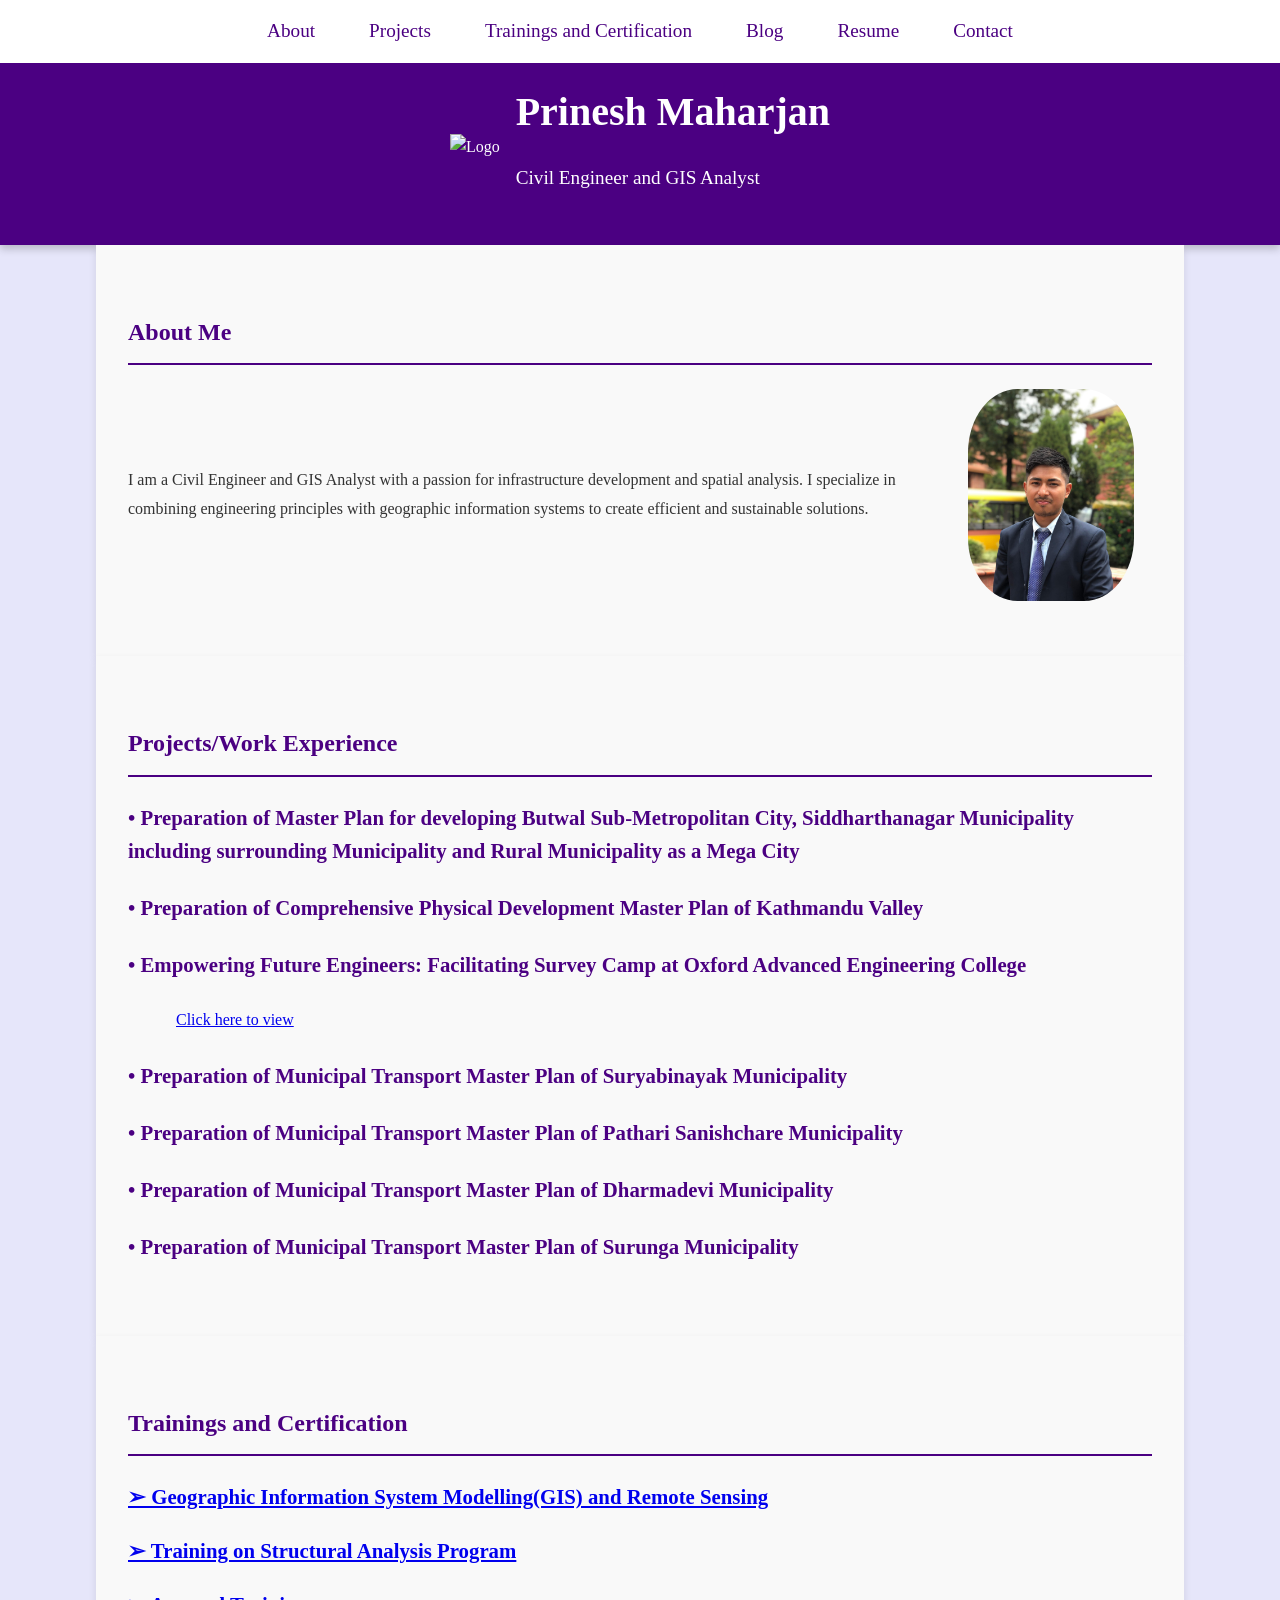
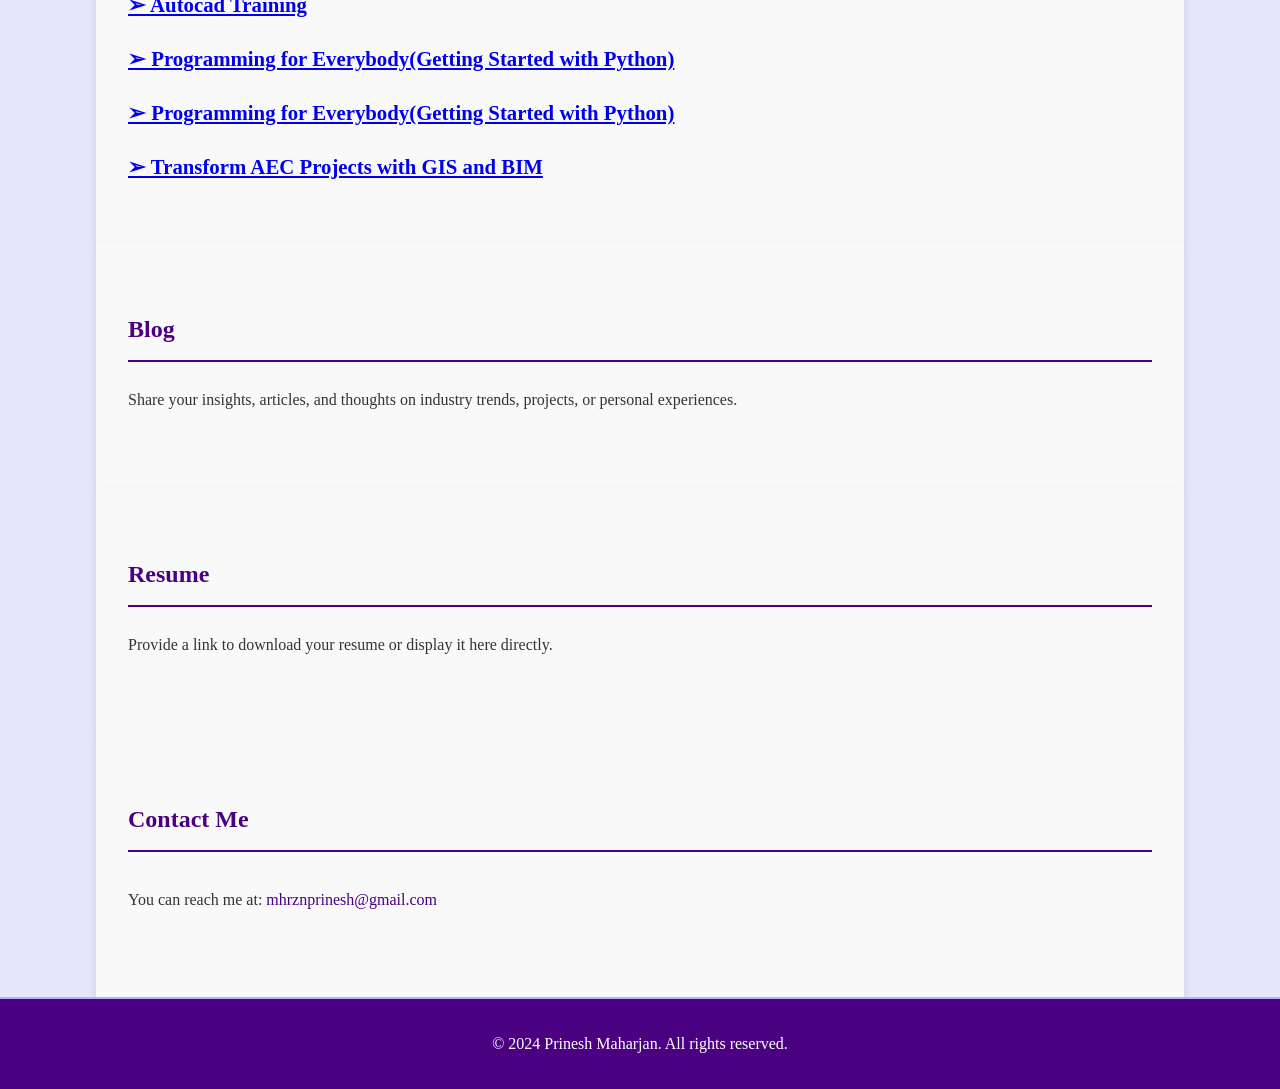
==== index.html @ 26f093e0 "first commit" ====
<!DOCTYPE html>
<html lang="en">
<head>
    <meta charset="UTF-8">
    <meta name="viewport" content="width=device-width, initial-scale=1.0">
    <title>Prinesh Maharjan</title>
    <link rel="stylesheet" href="styles.css">
    <link rel="icon" type="image/PNG" href="img/title.PNG">
</head>
<body>
    <header>
        <div class="header-container">
            <div class="logo">
                <img src="logo.png" alt="Logo">
            </div>
            <div class="title">
                <h1>Prinesh Maharjan</h1>
                <p>Civil Engineer and GIS Analyst</p>
            </div>
        </div>
    </header>
    <nav>
        <a href="#about">About</a>
        <a href="#projects">Projects</a>
        <a href="#trainingandcertification">Trainings and Certification</a>
        <a href="#blog">Blog</a>
        <a href="#resume">Resume</a>
        <a href="#contact">Contact</a>
    </nav>
    <section id="about" class="content">
      <div>
          <h2>About Me</h2>
          <div class="about-me">
              <div class="about-me-text">
                  <p>
                    I am a Civil Engineer and GIS Analyst with a passion for infrastructure development and spatial analysis. I specialize in combining engineering principles with geographic information systems to create efficient and sustainable solutions.
                  </p>
              </div>
              <div class="about-me-photo">
                  <img src="img/my_photo.jpg" alt="Your Photo">
              </div>
          </div>
      </div>
  </section>

    <section id="projects" class="content">
        <h2>Projects/Work Experience</h2>
        <div class="project">
          <h3>• Preparation of Master Plan for developing Butwal Sub-Metropolitan City, Siddharthanagar Municipality including surrounding Municipality and Rural Municipality as a Mega City</h3>
          <p class="project-description">
            <!-- Add description of project -->
          </p>
        </div>
        <div class="project">
          <h3>• Preparation of Comprehensive Physical Development Master Plan of Kathmandu Valley</h3>
          <p class="project-description">
            <!-- Add description of project -->
          </p>
          
          <p class="project-description1">
            <!-- Add clent of project -->
          </p>
        </div>
        <div class="project">
          <h3>• Empowering Future Engineers: Facilitating Survey Camp at Oxford Advanced Engineering College</h3>
          <p class="project-description">
            
          </p>
          <p class="project-description">
            <!-- Add description of project -->
          </p>
          <p class="project-description1">
            <a href="img/surveycampletter.jpg" target="_blank">Click here to view</a>
          </p>
        </div>
        <div class="project">
          <h3>• Preparation of Municipal Transport Master Plan of Suryabinayak Municipality</h3>
          <p class="project-description">
            <!-- Add description of project -->
          </p>
          
          <p class="project-description1">
            <!-- Add clent of project -->
          </p>
        </div>
        <div class="project">
          <h3>• Preparation of Municipal Transport Master Plan of Pathari Sanishchare Municipality</h3>
          <p class="project-description">
            <!-- Add description of project -->
          </p>
          
          <p class="project-description1">
            <!-- Add clent of project -->
          </p>
        </div>
        <div class="project">
          <h3>• Preparation of Municipal Transport Master Plan of Dharmadevi Municipality</h3>
          <p class="project-description">
            <!-- Add description of project -->
          </p>
          
          <p class="project-description1">
            <!-- Add clent of project -->
          </p>
        </div>
        <div class="project">
          <h3>• Preparation of Municipal Transport Master Plan of Surunga Municipality</h3>
          <p class="project-description">
            <!-- Add description of project -->
          </p>
          
          <p class="project-description1">
            <!-- Add clent of project -->
          </p>
        </div>
      <!-- Add more projects as needed -->
  </div>
    </section>




    <section id="trainingandcertification" class="content">
      <h2>Trainings and Certification</h2>
      <div class="project">
        <h3 ><a href="https://drive.google.com/file/d/1xkXOKs-M2ObkUAygDFNJ6Yp83h86XC0r/view" target="_blank">➢ Geographic Information System Modelling(GIS) and Remote Sensing</a></h3>
      </div>
      <div class="project">
        <h3 ><a href="https://drive.google.com/file/d/1AWXhsP3srSuNnswXl-4u-KMXmGTKPdyC/view" target="_blank">➢ Training on Structural Analysis Program</a></h3>
      </div>
      <div class="project">
        <h3 ><a href="https://drive.google.com/file/d/1JRjP288HRYZsNJUZ49BY5DtVw84GyGCf/view" target="_blank">➢ Autocad Training</a></h3>
      </div>
      <div class="project">
        <h3 ><a href="https://drive.google.com/file/d/1nC6KuKKN3s8HMK_GQEErxIp6MYs9k9O5/view" target="_blank">➢ Programming for Everybody(Getting Started with Python)</a></h3>
      </div>
      <div class="project">
        <h3 ><a href="https://drive.google.com/file/d/1nC6KuKKN3s8HMK_GQEErxIp6MYs9k9O5/view" target="_blank">➢ Programming for Everybody(Getting Started with Python)</a></h3>
      </div>
      <div class="project">
        <h3 ><a href="https://drive.google.com/file/d/1UPctaS2NDjixviNZ_Ga3DD-c7Y39-O7s/view" target="_blank">➢ Transform AEC Projects with GIS and BIM</a></h3>
      </div>
    </section>





    <section id="blog" class="content">
        <h2>Blog</h2>
        <p>Share your insights, articles, and thoughts on industry trends, projects, or personal experiences.</p>
    </section>

    <section id="resume" class="content">
        <h2>Resume</h2>
        <p>Provide a link to download your resume or display it here directly.</p>
    </section>
    <section id="contact" class="content">
      <h2>Contact Me</h2>
      
      <p>You can reach me at: <a href="mailto:mhrznprinesh@gmail.com?subject=Contact%20Form%20Submission&body=Hello,%0A%0AI%20am%20interested%20in%20..." class="contact-link">mhrznprinesh@gmail.com</a>
      </p>
  </section>
    <footer>
        <p>&copy; 2024 Prinesh Maharjan. All rights reserved.</p>
    </footer>
    <script src="script.js"></script>
</body>
</html>
---- styles.css ----
body {
  font-family: 'Cambria', serif;
  background-color: #E6E6FA;
  color: #333333;
  margin: 0;
  padding: 0;
  line-height: 1.6;
}

header {
  text-align: center;
  padding: 5em 0 2em; /* Adjusted padding to push header content down */
  background: #4B0082;
  color: #ffffff;
  box-shadow: 0 4px 8px rgba(0, 0, 0, 0.2);
}

.header-container {
  display: flex;
  align-items: center;
  justify-content: center;
}

.logo img {
  width: 80px; /* Adjust size as needed */
  height: auto;
  margin-right: 1em;
}

.title {
  text-align: left;
}

header h1 {
  margin: 0;
  font-size: 2.5em;
}

header p {
  font-size: 1.2em;
}

.profile-img img {
  width: 120px; /* Adjust size as needed */
  height: auto;
  border-radius: 50%;
  margin-top: 1em;
  box-shadow: 0 4px 8px rgba(0, 0, 0, 0.1);
}

nav {
  text-align: center;
  padding: 1em 0;
  background: #ffffff; /* Change background color to white */
  color: #4B0082; /* Change text color to purple */
  width: 100%; /* Ensure nav covers entire screen width */
  position: fixed; /* Fix the nav to the top */
  top: 0;
  left: 0;
  z-index: 1000; /* Ensure nav is above other content */
}

nav a {
  color: #4B0082; /* Change link color to purple */
  text-decoration: none;
  margin: 0 15px;
  font-size: 1.2em;
  padding: 10px;
  transition: background-color 0.3s, color 0.3s;
}

nav a:hover {
  background-color: #4B0082;
  color: #ffffff;
  border-radius: 5px;
}

main {
  padding-top: 100px; /* Adjust padding to push content down below fixed nav */
}

section {
  padding: 3em 2em;
  background: #f9f9f9;
  margin: 2em 0;
  box-shadow: 0 4px 8px rgba(0, 0, 0, 0.1);
}

.content {
  width: 80%;
  max-width: 1200px;
  margin: 0 auto;
}

section h2 {
  border-bottom: 2px solid #4B0082;
  padding-bottom: 0.5em;
  margin-bottom: 1em;
  color: #4B0082;
}

.content p {
  line-height: 1.8;
  margin-bottom: 1.5em;
}

footer {
  text-align: center;
  padding: 1em;
  background: #4B0082;
  color: #ffffff;
  border-top: 2px solid #B2B2FF;
}

@media (max-width: 768px) {
  nav {
      display: flex;
      flex-direction: column;
  }
  nav a {
      margin: 10px 0;
  }
  .content {
      width: 90%;
  }
}

@media (max-width: 480px) {
  header h1 {
      font-size: 2em;
  }
  nav a {
      font-size: 1em;
  }
  section {
      padding: 1em;
  }
  .content {
      width: 95%;
  }
  .profile-img img {
      width: 100px;
  }
}
.project h3 {
  font-size: 1.3em; /* Adjust font size as needed */
  color: #4B0082; /* Adjust color as desired */
  margin-bottom: 0.5em; /* Adjust spacing */
}

.project-description {
  text-indent: 2em; /* Adjust the indentation as needed */
  margin-bottom: 0em; /* Adjust margin bottom to create spacing between paragraphs */
}

.project-description br {
  display: block; /* Ensure line breaks are treated as block elements */
  margin-top: 0.5em; /* Adjust top margin of line breaks */
}

.project-description1 {
  text-indent: 3em; /* Adjust the indentation as needed */
  margin-bottom: 0.5em; /* Adjust margin bottom to create spacing between paragraphs */
}

.project-description1 br {
  display: block; /* Ensure line breaks are treated as block elements */
  margin-top: 0.5em; /* Adjust top margin of line breaks */
}


.about-me {
  display: flex;
  flex-wrap: wrap; /* Allow flex items to wrap */
  justify-content: space-between; /* Align items to opposite ends */
  align-items: center; /* Center items vertically */
}

.about-me-text {
  flex: 1; /* Allow text to take remaining space */
}

.about-me-photo {
  flex: 0 0 18%; /* Fixed width for the photo */
  
}

.about-me-photo img {
  max-width: 90%; /* Ensure photo doesn't exceed container width */
  height: auto; /* Maintain aspect ratio */
  border-radius: 30%; /* Optional: Round the corners if it's a circular photo */

}

.contact-link {
  display: inline-block;
  padding: 10px 0; /* Adjust padding as needed */
  color: #4B0082; /* Original text color */
  text-decoration: none;
  position: relative; /* Required for absolute positioning of pseudo-element */
}

.contact-link::after {
  content: '\00bb'; /* Unicode for right-pointing arrow */
  display: inline-block;
  margin-left: 5px; /* Space between text and arrow */
  opacity: 0; /* Initially invisible */
  position: absolute;
  left: 100%; /* Position relative to parent */
  transition: opacity 0.3s ease, transform 0.3s ease; /* Smooth transitions */
}

.contact-link:hover::after {
  opacity: 1; /* Make arrow visible on hover */
  transform: translateX(5px); /* Slide arrow in from left */
  color: #4B0082; /* Text color on hover */
}

@keyframes slideIn {
  0% {
      transform: translateX(0);
  }
  100% {
      transform: translateX(5px);
  }
}
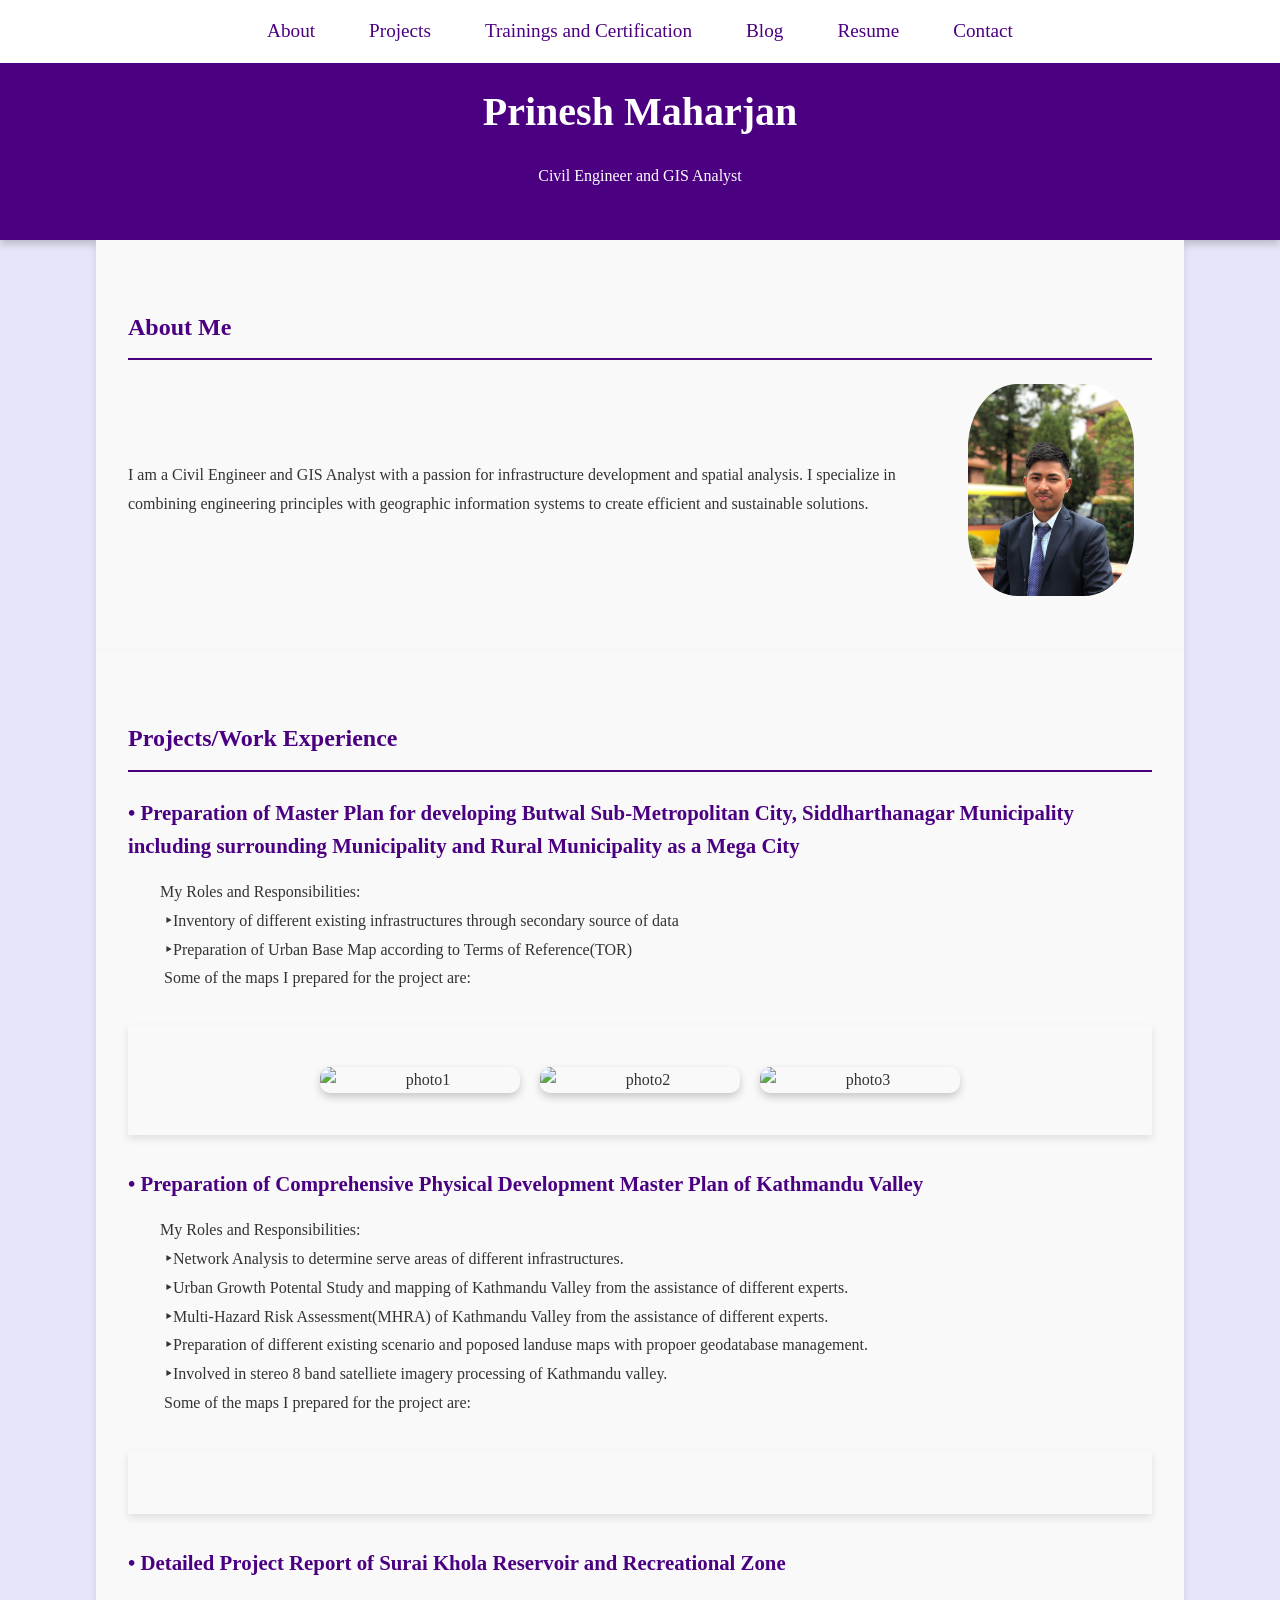
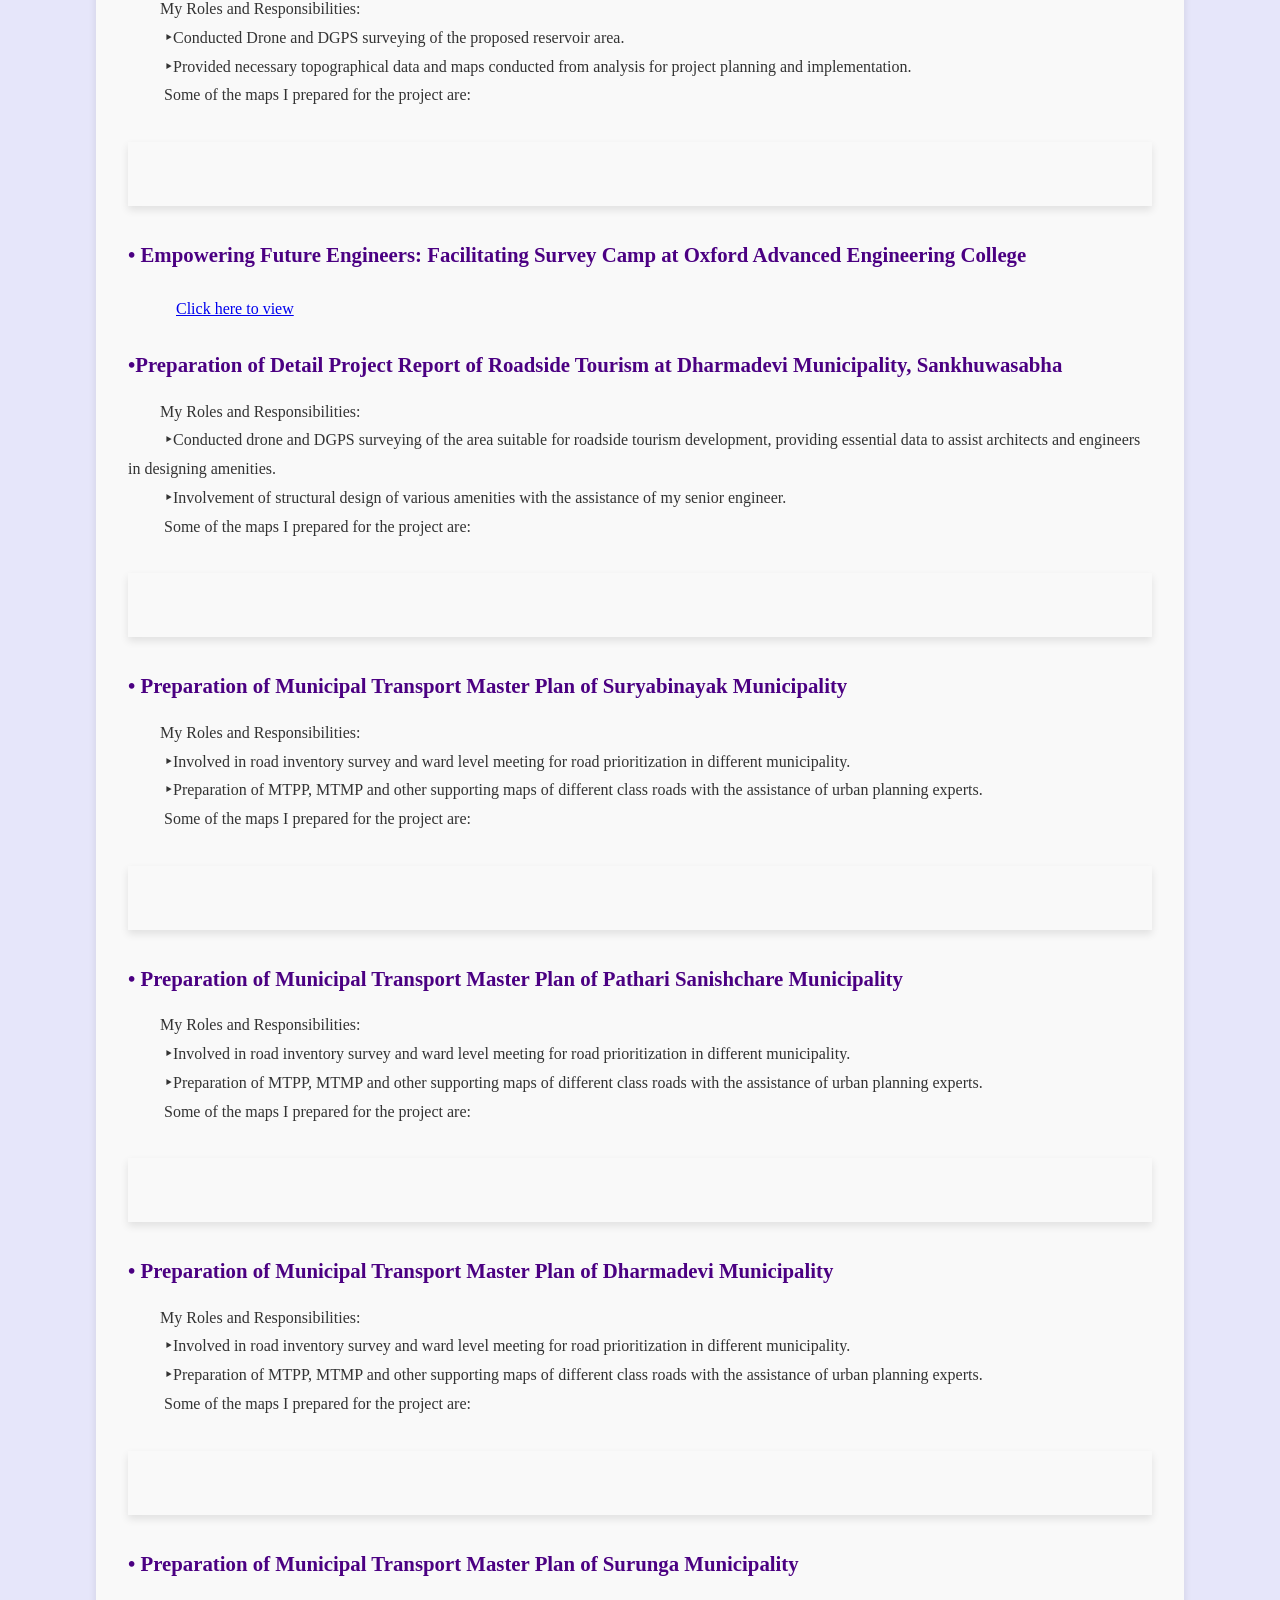
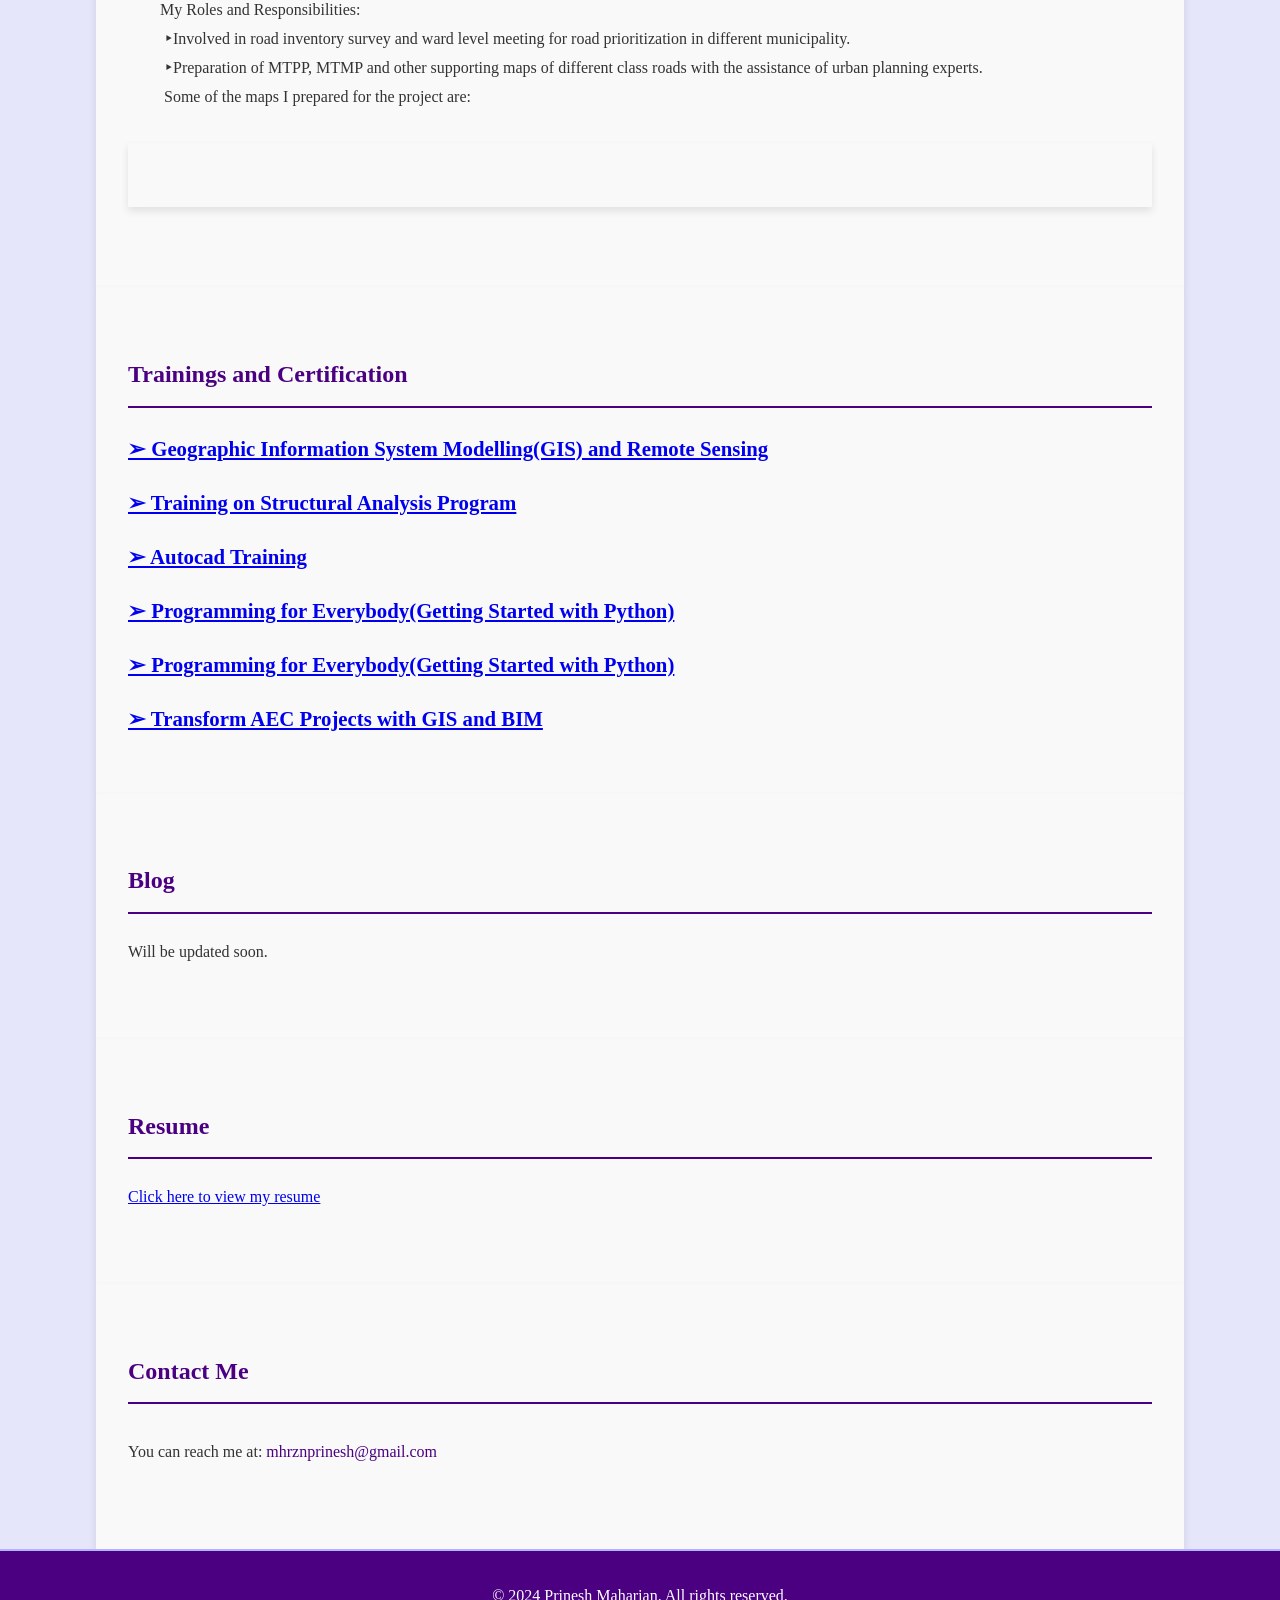
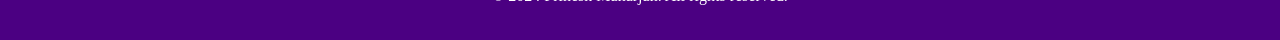
==== commit 05e7f755: "modifiedv2" ====
--- a/index.html
+++ b/index.html
@@ -10,12 +10,10 @@
 <body>
     <header>
         <div class="header-container">
-            <div class="logo">
-                <img src="logo.png" alt="Logo">
-            </div>
+            
             <div class="title">
-                <h1>Prinesh Maharjan</h1>
-                <p>Civil Engineer and GIS Analyst</p>
+                <h1><center>Prinesh Maharjan</center></h1>
+                <p><center>Civil Engineer and GIS Analyst</center></p>
             </div>
         </div>
     </header>
@@ -35,6 +33,7 @@
                   <p>
                     I am a Civil Engineer and GIS Analyst with a passion for infrastructure development and spatial analysis. I specialize in combining engineering principles with geographic information systems to create efficient and sustainable solutions.
                   </p>
+                  
               </div>
               <div class="about-me-photo">
                   <img src="img/my_photo.jpg" alt="Your Photo">
@@ -47,19 +46,56 @@
         <h2>Projects/Work Experience</h2>
         <div class="project">
           <h3>• Preparation of Master Plan for developing Butwal Sub-Metropolitan City, Siddharthanagar Municipality including surrounding Municipality and Rural Municipality as a Mega City</h3>
-          <p class="project-description">
-            <!-- Add description of project -->
-          </p>
+          <div>
+            <p class="project-description">
+              My Roles and Responsibilities:<br>
+              &nbsp;&nbsp;&nbsp;&nbsp;&nbsp;&nbsp;&nbsp;&nbsp;&nbsp;‣Inventory of different existing infrastructures through secondary source of data<br>
+              &nbsp;&nbsp;&nbsp;&nbsp;&nbsp;&nbsp;&nbsp;&nbsp;&nbsp;‣Preparation of Urban Base Map according to Terms of Reference(TOR)<br>
+              &nbsp;&nbsp;&nbsp;&nbsp;&nbsp;&nbsp;&nbsp;&nbsp;&nbsp;Some of the maps I prepared for the project are:
+                 <!-- Add description of project -->
+            </p>
+          </div>
+          
+          <section id="photo-gallery">
+            <div class="gallery-container">
+                <!-- Images will be dynamically loaded here -->
+            </div>
+        </section>
         </div>
         <div class="project">
           <h3>• Preparation of Comprehensive Physical Development Master Plan of Kathmandu Valley</h3>
-          <p class="project-description">
-            <!-- Add description of project -->
-          </p>
-          
-          <p class="project-description1">
-            <!-- Add clent of project -->
-          </p>
+          <div>
+          <p class="project-description">
+            My Roles and Responsibilities:<br>
+            &nbsp;&nbsp;&nbsp;&nbsp;&nbsp;&nbsp;&nbsp;&nbsp;&nbsp;‣Network Analysis to determine serve areas of different infrastructures.<br>
+            &nbsp;&nbsp;&nbsp;&nbsp;&nbsp;&nbsp;&nbsp;&nbsp;&nbsp;‣Urban Growth Potental Study and mapping of Kathmandu Valley from the assistance of different experts.<br>
+            &nbsp;&nbsp;&nbsp;&nbsp;&nbsp;&nbsp;&nbsp;&nbsp;&nbsp;‣Multi-Hazard Risk Assessment(MHRA) of Kathmandu Valley from the assistance of different experts.<br>
+            &nbsp;&nbsp;&nbsp;&nbsp;&nbsp;&nbsp;&nbsp;&nbsp;&nbsp;‣Preparation of different existing scenario and poposed landuse maps with propoer geodatabase management.<br>
+            &nbsp;&nbsp;&nbsp;&nbsp;&nbsp;&nbsp;&nbsp;&nbsp;&nbsp;‣Involved in stereo 8 band satelliete imagery processing of Kathmandu valley.<br>
+            &nbsp;&nbsp;&nbsp;&nbsp;&nbsp;&nbsp;&nbsp;&nbsp;&nbsp;Some of the maps I prepared for the project are:
+               <!-- Add description of project -->
+          </p>
+          </div>
+          <section id="photo-gallery">
+            <div class="gallery-container">
+                <!-- Images will be dynamically loaded here -->
+            </div>
+        </section>
+        </div>
+        <div class="project">
+          <h3>•	Detailed Project Report of Surai Khola Reservoir and Recreational Zone</h3>
+          <p class="project-description">
+            My Roles and Responsibilities:<br>
+            &nbsp;&nbsp;&nbsp;&nbsp;&nbsp;&nbsp;&nbsp;&nbsp;&nbsp;‣Conducted Drone and DGPS surveying of the proposed reservoir area.<br>
+            &nbsp;&nbsp;&nbsp;&nbsp;&nbsp;&nbsp;&nbsp;&nbsp;&nbsp;‣Provided necessary topographical data and maps conducted from analysis for project planning and implementation.<br>
+            &nbsp;&nbsp;&nbsp;&nbsp;&nbsp;&nbsp;&nbsp;&nbsp;&nbsp;Some of the maps I prepared for the project are:
+               <!-- Add description of project -->
+          </p>
+          <section id="photo-gallery">
+            <div class="gallery-container">
+                <!-- Images will be dynamically loaded here -->
+            </div>
+        </section>
         </div>
         <div class="project">
           <h3>• Empowering Future Engineers: Facilitating Survey Camp at Oxford Advanced Engineering College</h3>
@@ -74,44 +110,79 @@
           </p>
         </div>
         <div class="project">
+          <h3>•Preparation of Detail Project Report of Roadside Tourism at Dharmadevi Municipality, Sankhuwasabha</h3>
+          <p class="project-description">
+            My Roles and Responsibilities:<br>
+            &nbsp;&nbsp;&nbsp;&nbsp;&nbsp;&nbsp;&nbsp;&nbsp;&nbsp;‣Conducted drone and DGPS surveying of the area suitable for roadside tourism development, providing essential data to assist architects and engineers in designing amenities.<br>
+            &nbsp;&nbsp;&nbsp;&nbsp;&nbsp;&nbsp;&nbsp;&nbsp;&nbsp;‣Involvement of structural design of various amenities with the assistance of my senior engineer.<br>
+            &nbsp;&nbsp;&nbsp;&nbsp;&nbsp;&nbsp;&nbsp;&nbsp;&nbsp;Some of the maps I prepared for the project are:
+               <!-- Add description of project -->
+          </p>
+          <section id="photo-gallery">
+            <div class="gallery-container">
+                <!-- Images will be dynamically loaded here -->
+            </div>
+        </section>
+        </div>
+        <div class="project">
           <h3>• Preparation of Municipal Transport Master Plan of Suryabinayak Municipality</h3>
           <p class="project-description">
-            <!-- Add description of project -->
-          </p>
-          
-          <p class="project-description1">
-            <!-- Add clent of project -->
-          </p>
+            My Roles and Responsibilities:<br>
+            &nbsp;&nbsp;&nbsp;&nbsp;&nbsp;&nbsp;&nbsp;&nbsp;&nbsp;‣Involved in road inventory survey and ward level meeting for road prioritization in different municipality.<br>
+            &nbsp;&nbsp;&nbsp;&nbsp;&nbsp;&nbsp;&nbsp;&nbsp;&nbsp;‣Preparation of MTPP, MTMP and other supporting maps of different class roads with the assistance of urban planning experts.<br>
+            &nbsp;&nbsp;&nbsp;&nbsp;&nbsp;&nbsp;&nbsp;&nbsp;&nbsp;Some of the maps I prepared for the project are:
+               <!-- Add description of project -->
+          </p>
+          <section id="photo-gallery">
+            <div class="gallery-container">
+                <!-- Images will be dynamically loaded here -->
+            </div>
+        </section>
         </div>
         <div class="project">
           <h3>• Preparation of Municipal Transport Master Plan of Pathari Sanishchare Municipality</h3>
           <p class="project-description">
-            <!-- Add description of project -->
-          </p>
-          
-          <p class="project-description1">
-            <!-- Add clent of project -->
-          </p>
+            My Roles and Responsibilities:<br>
+            &nbsp;&nbsp;&nbsp;&nbsp;&nbsp;&nbsp;&nbsp;&nbsp;&nbsp;‣Involved in road inventory survey and ward level meeting for road prioritization in different municipality.<br>
+            &nbsp;&nbsp;&nbsp;&nbsp;&nbsp;&nbsp;&nbsp;&nbsp;&nbsp;‣Preparation of MTPP, MTMP and other supporting maps of different class roads with the assistance of urban planning experts.<br>
+            &nbsp;&nbsp;&nbsp;&nbsp;&nbsp;&nbsp;&nbsp;&nbsp;&nbsp;Some of the maps I prepared for the project are:
+               <!-- Add description of project -->
+          </p>
+          <section id="photo-gallery">
+            <div class="gallery-container">
+                <!-- Images will be dynamically loaded here -->
+            </div>
+        </section>
         </div>
         <div class="project">
           <h3>• Preparation of Municipal Transport Master Plan of Dharmadevi Municipality</h3>
           <p class="project-description">
-            <!-- Add description of project -->
-          </p>
-          
-          <p class="project-description1">
-            <!-- Add clent of project -->
-          </p>
+            My Roles and Responsibilities:<br>
+            &nbsp;&nbsp;&nbsp;&nbsp;&nbsp;&nbsp;&nbsp;&nbsp;&nbsp;‣Involved in road inventory survey and ward level meeting for road prioritization in different municipality.<br>
+            &nbsp;&nbsp;&nbsp;&nbsp;&nbsp;&nbsp;&nbsp;&nbsp;&nbsp;‣Preparation of MTPP, MTMP and other supporting maps of different class roads with the assistance of urban planning experts.<br>
+            &nbsp;&nbsp;&nbsp;&nbsp;&nbsp;&nbsp;&nbsp;&nbsp;&nbsp;Some of the maps I prepared for the project are:
+               <!-- Add description of project -->
+          </p>
+          <section id="photo-gallery">
+            <div class="gallery-container">
+                <!-- Images will be dynamically loaded here -->
+            </div>
+        </section>
         </div>
         <div class="project">
           <h3>• Preparation of Municipal Transport Master Plan of Surunga Municipality</h3>
           <p class="project-description">
-            <!-- Add description of project -->
-          </p>
-          
-          <p class="project-description1">
-            <!-- Add clent of project -->
-          </p>
+            My Roles and Responsibilities:<br>
+            &nbsp;&nbsp;&nbsp;&nbsp;&nbsp;&nbsp;&nbsp;&nbsp;&nbsp;‣Involved in road inventory survey and ward level meeting for road prioritization in different municipality.<br>
+            &nbsp;&nbsp;&nbsp;&nbsp;&nbsp;&nbsp;&nbsp;&nbsp;&nbsp;‣Preparation of MTPP, MTMP and other supporting maps of different class roads with the assistance of urban planning experts.<br>
+            &nbsp;&nbsp;&nbsp;&nbsp;&nbsp;&nbsp;&nbsp;&nbsp;&nbsp;Some of the maps I prepared for the project are:
+               <!-- Add description of project -->
+          </p>
+          <section id="photo-gallery">
+            <div class="gallery-container">
+                <!-- Images will be dynamically loaded here -->
+            </div>
+        </section>
         </div>
       <!-- Add more projects as needed -->
   </div>
@@ -148,12 +219,12 @@
 
     <section id="blog" class="content">
         <h2>Blog</h2>
-        <p>Share your insights, articles, and thoughts on industry trends, projects, or personal experiences.</p>
+        <p>Will be updated soon.</p>
     </section>
 
     <section id="resume" class="content">
         <h2>Resume</h2>
-        <p>Provide a link to download your resume or display it here directly.</p>
+        <p><a href="https://drive.google.com/file/d/12P4r9d3jO0VjFWgnSzFPbS8oG4q8Nt4V/view?usp=sharing" target="_blank">Click here to view my resume</a></p>
     </section>
     <section id="contact" class="content">
       <h2>Contact Me</h2>
--- a/styles.css
+++ b/styles.css
@@ -227,3 +227,28 @@
 
 
 
+/*for photo/gallery dynamic*/
+#photo-gallery {
+  padding: 2em 0;
+  background-color: #f9f9f9;
+  text-align: center;
+}
+
+.gallery-container {
+  display: flex;
+  flex-wrap: wrap;
+  justify-content: center;
+}
+
+.gallery-container img {
+  width: 200px; /* Adjust size as needed */
+  height: auto;
+  margin: 10px;
+  border-radius: 10px;
+  box-shadow: 0 4px 8px rgba(0, 0, 0, 0.2);
+  transition: transform 0.3s ease;
+}
+
+.gallery-container img:hover {
+  transform: scale(1.1); /* Slight zoom effect on hover */
+}
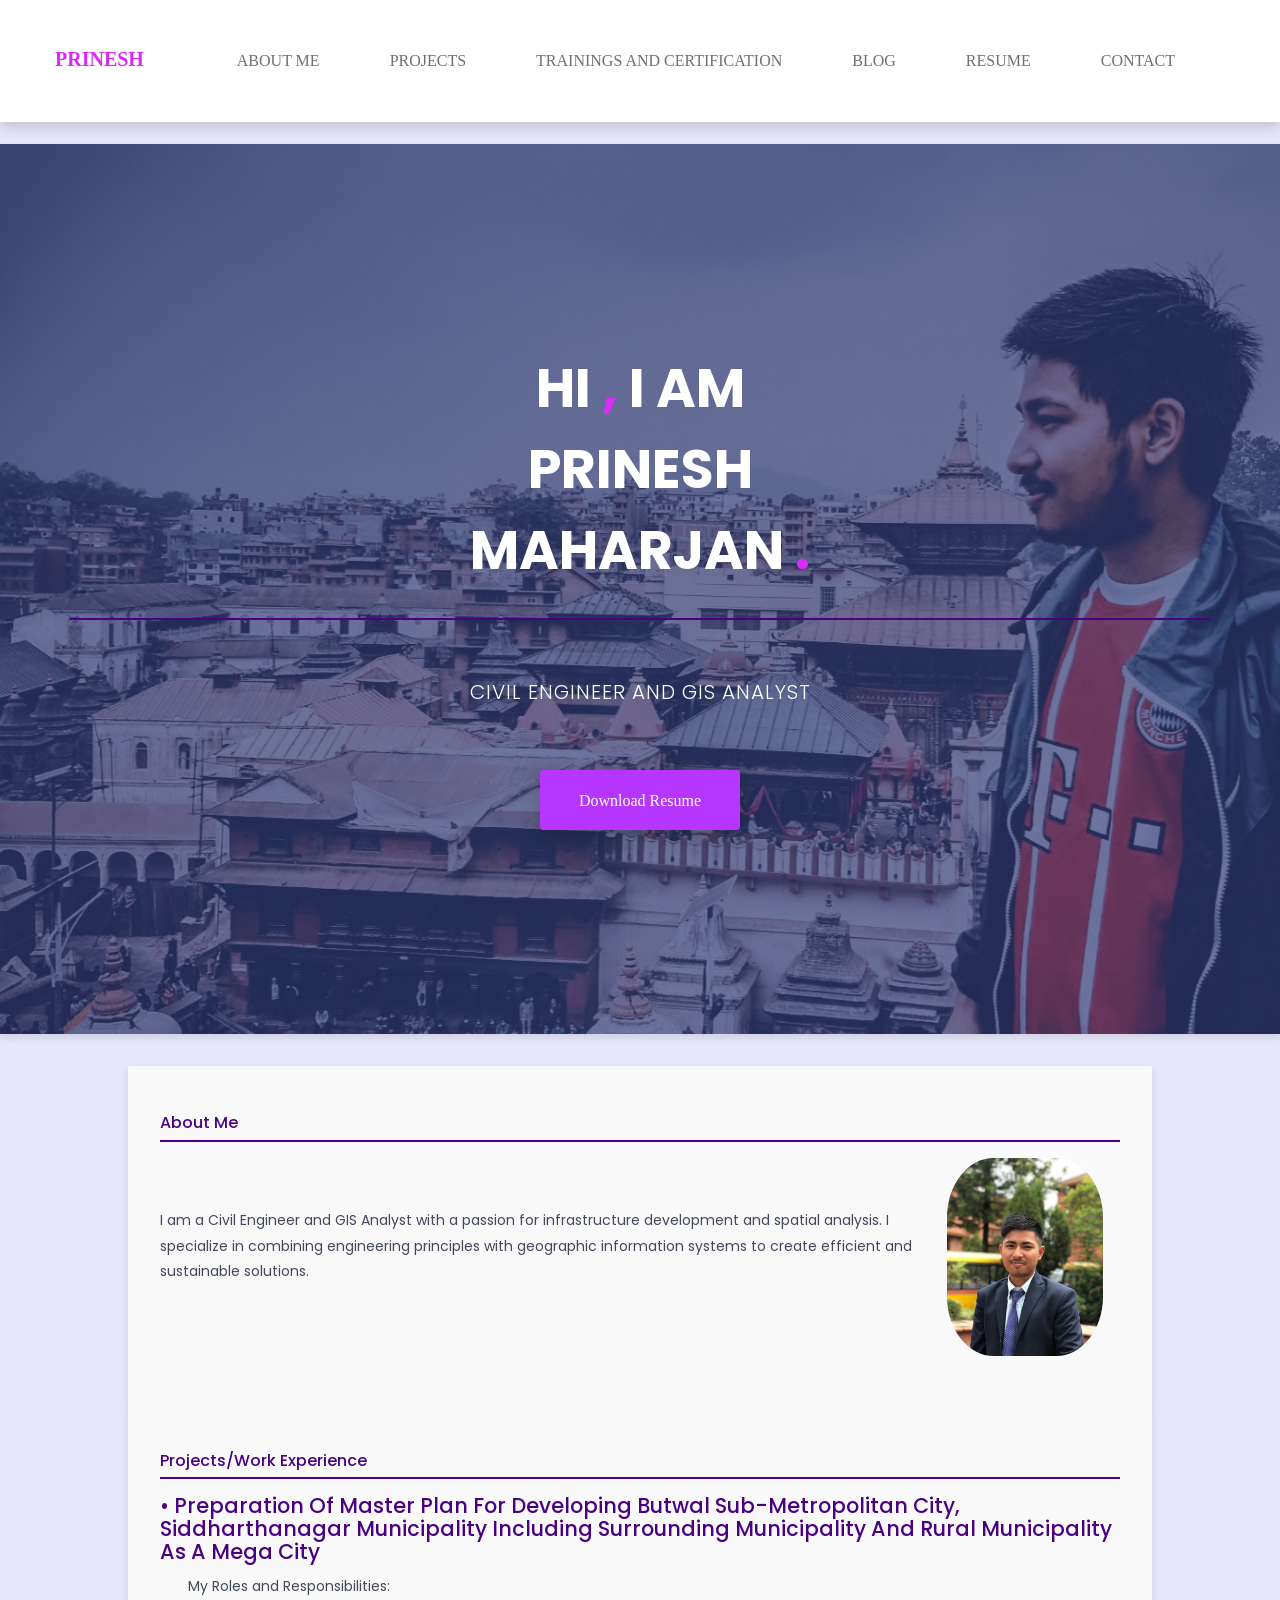
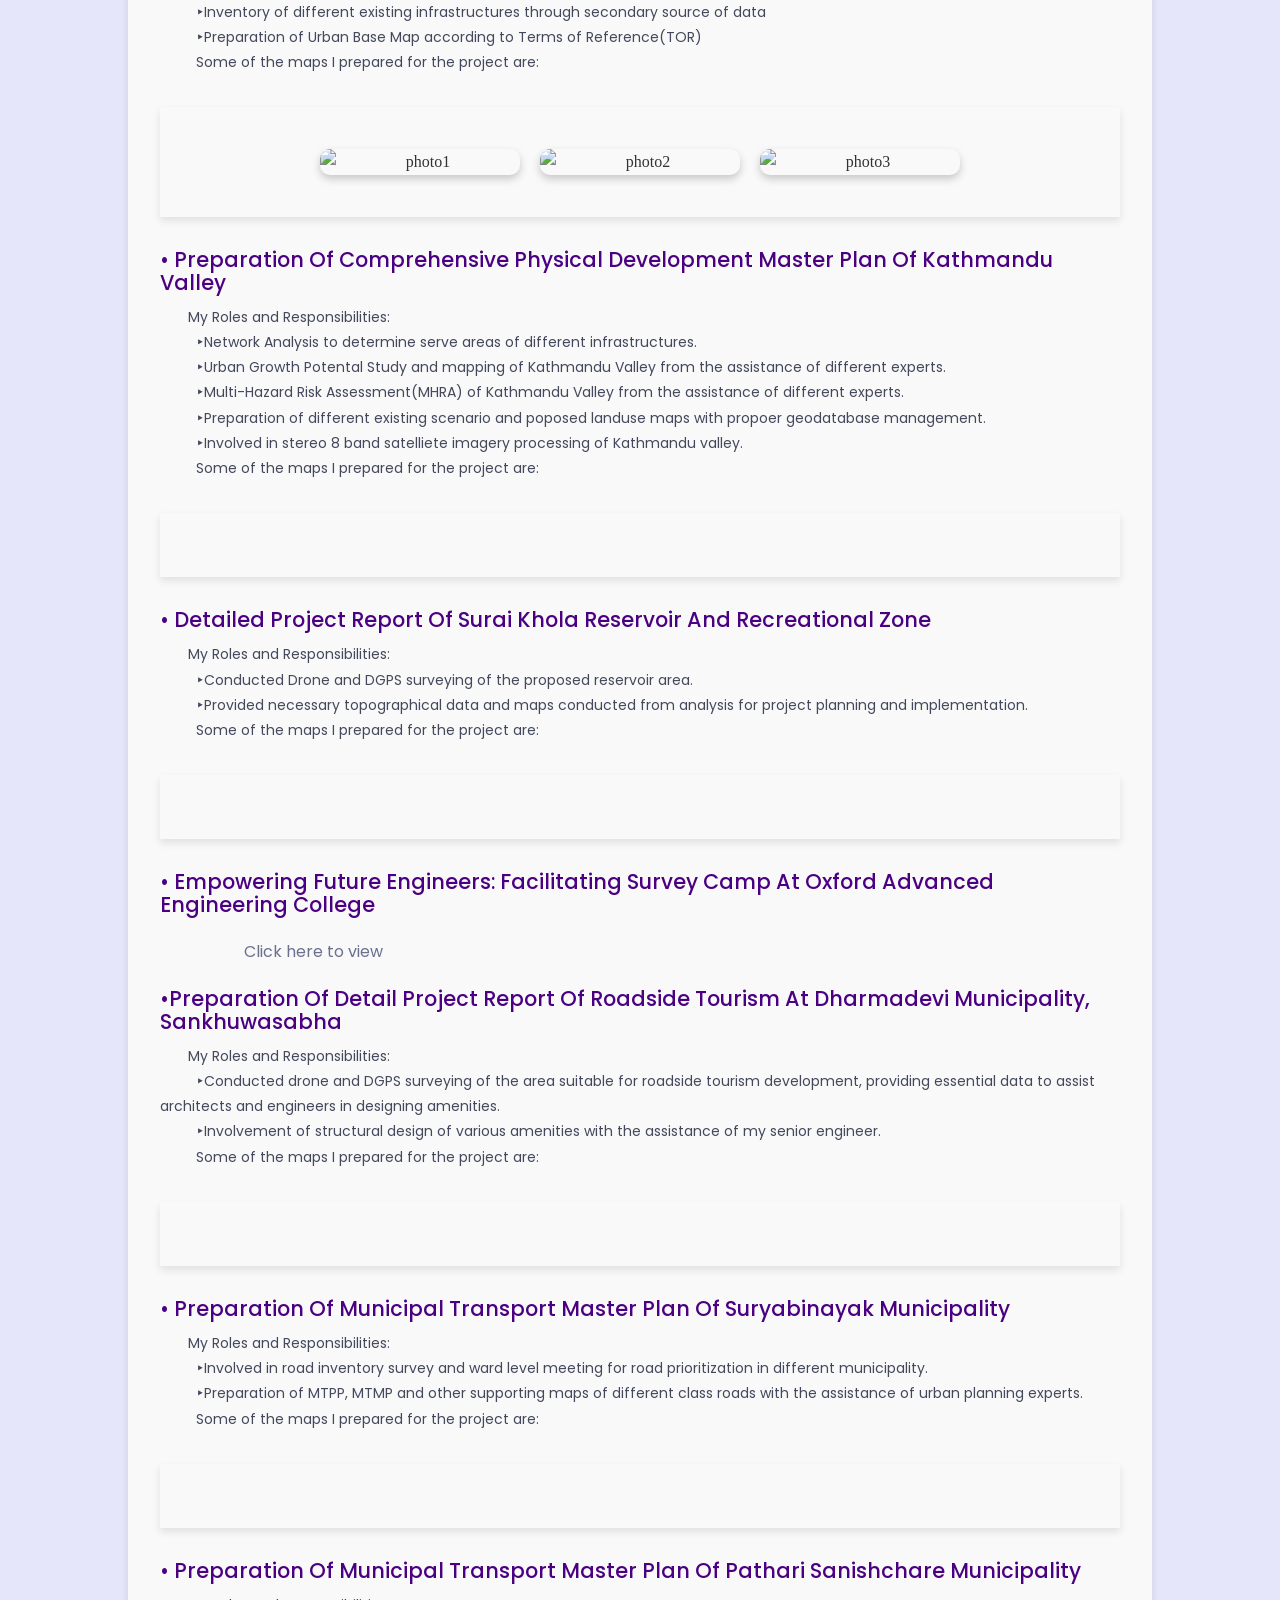
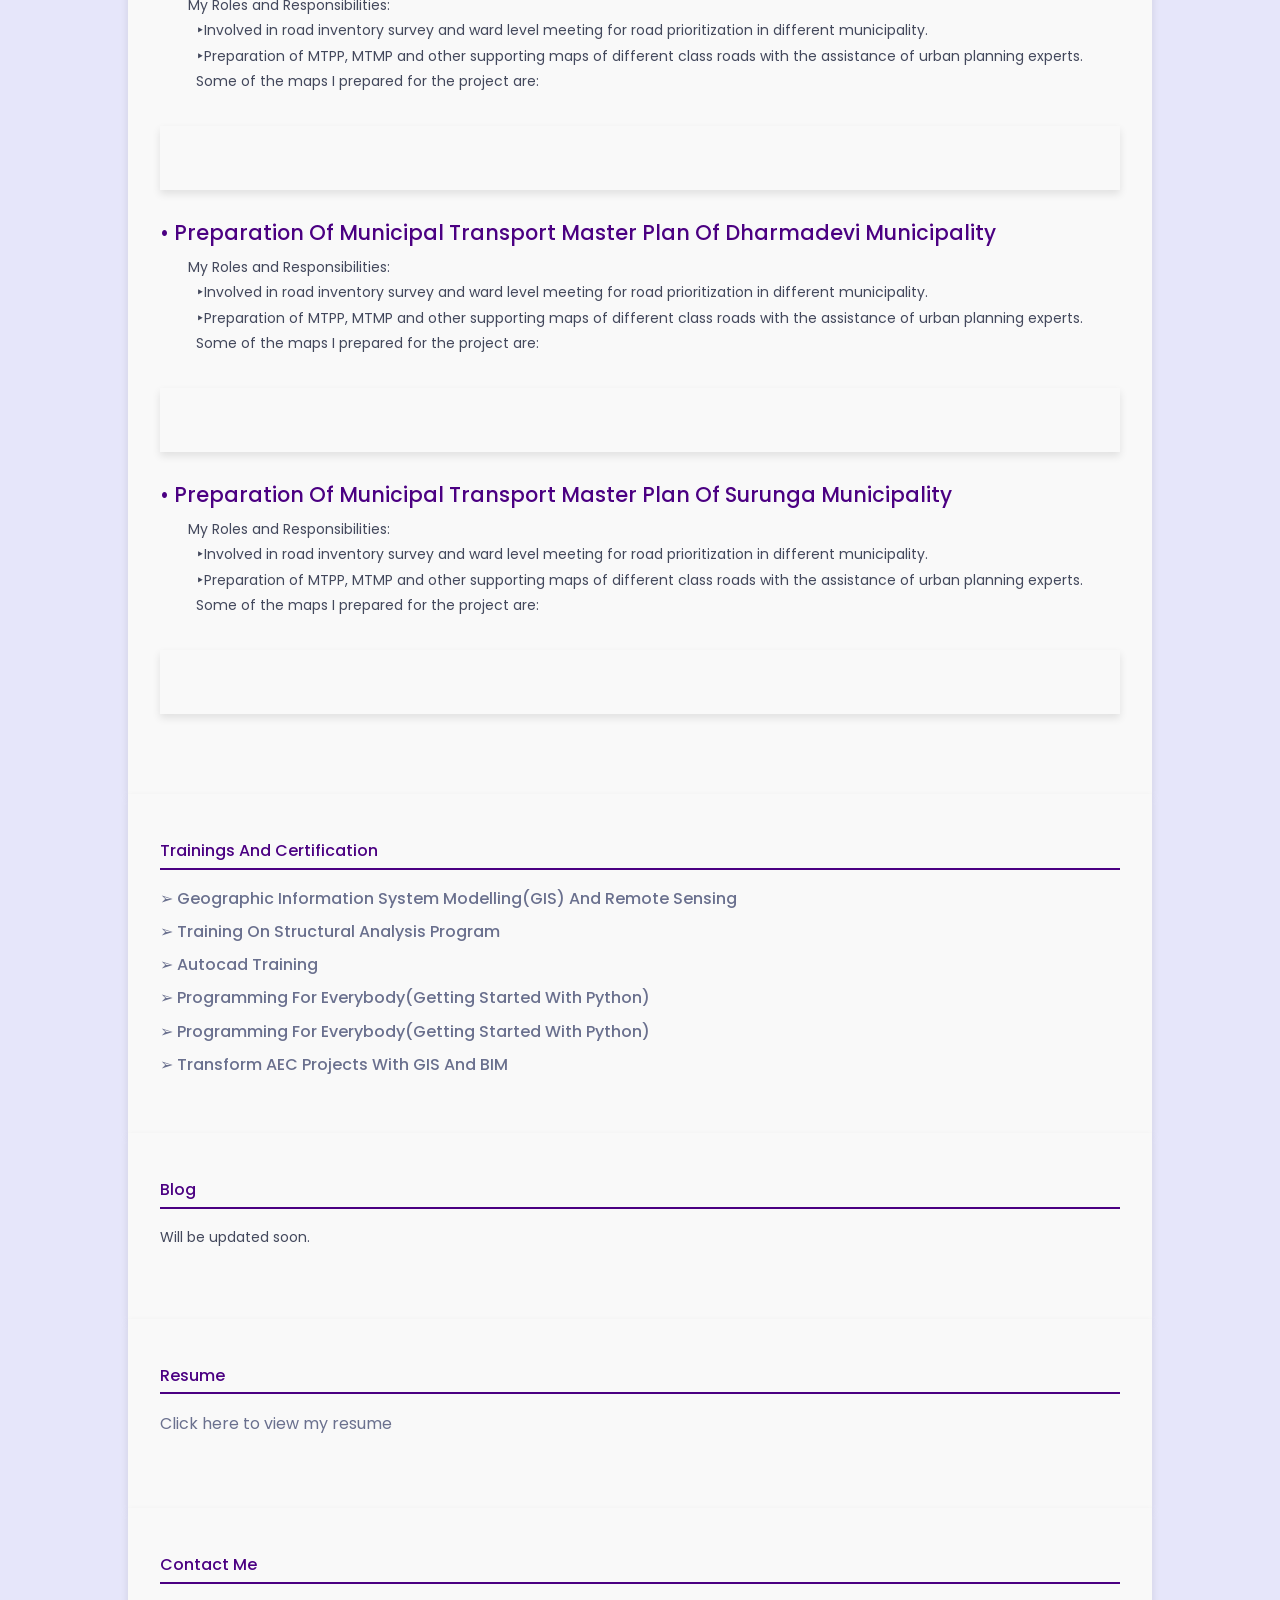
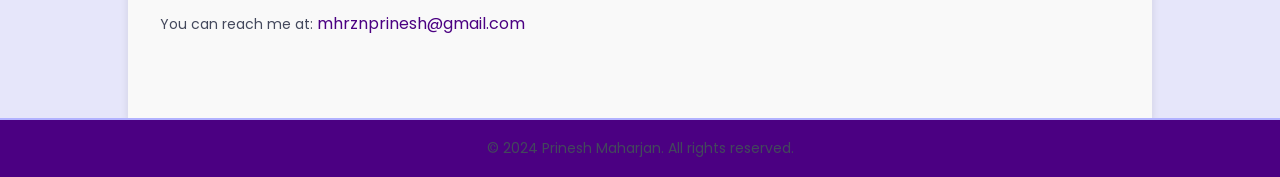
==== commit 336bd1ce: "modifiedv3" ====
--- a/index.html
+++ b/index.html
@@ -1,5 +1,119 @@
-<!DOCTYPE html>
-<html lang="en">
+<!doctype html>
+<html class="no-js" lang="en">
+
+    <head>
+        <!-- meta data -->
+        <meta charset="utf-8">
+        <meta http-equiv="X-UA-Compatible" content="IE=edge">
+        <meta name="viewport" content="width=device-width, initial-scale=1">
+        <!-- The above 3 meta tags *must* come first in the head; any other head content must come *after* these tags -->
+
+        <!--font-family-->
+		<link href="https://fonts.googleapis.com/css?family=Poppins:100,200,300,400,500,600,700,800,900&amp;subset=devanagari,latin-ext" rel="stylesheet">
+        
+        <!-- title of site -->
+        <title>Prinesh Maharjan</title>
+
+        <!-- For favicon png -->
+		<link rel="shortcut icon" type="image/icon" href="img/title.PNG"/>
+       
+        <!--font-awesome.min.css-->
+        <link rel="stylesheet" href="assets/css/font-awesome.min.css">
+
+		<!--flat icon css-->
+		<link rel="stylesheet" href="assets/css/flaticon.css">
+
+		<!--animate.css-->
+        <link rel="stylesheet" href="assets/css/animate.css">
+
+        <!--owl.carousel.css-->
+        <link rel="stylesheet" href="assets/css/owl.carousel.min.css">
+		<link rel="stylesheet" href="assets/css/owl.theme.default.min.css">
+		
+        <!--bootstrap.min.css-->
+        <link rel="stylesheet" href="assets/css/bootstrap.min.css">
+		
+		<!-- bootsnav -->
+		<link rel="stylesheet" href="assets/css/bootsnav.css" >	
+        
+        <!--style.css-->
+        <link rel="stylesheet" href="assets/css/style.css">
+        
+        <!--responsive.css-->
+        <link rel="stylesheet" href="assets/css/responsive.css">
+        
+        <!-- HTML5 shim and Respond.js for IE8 support of HTML5 elements and media queries -->
+        <!-- WARNING: Respond.js doesn't work if you view the page via file:// -->
+		
+        <!--[if lt IE 9]>
+			<script src="https://oss.maxcdn.com/html5shiv/3.7.3/html5shiv.min.js"></script>
+			<script src="https://oss.maxcdn.com/respond/1.4.2/respond.min.js"></script>
+        <![endif]-->
+
+    </head>
+	
+	<body>
+		<!--[if lte IE 9]>
+            <p class="browserupgrade">You are using an <strong>outdated</strong> browser. Please <a href="https://browsehappy.com/">upgrade your browser</a> to improve your experience and security.</p>
+        <![endif]-->
+		
+		<!-- top-area Start -->
+		<header class="top-area">
+			<div class="header-area">
+				<!-- Start Navigation -->
+			    <nav class="navbar navbar-default bootsnav navbar-fixed dark no-background">
+
+			        <div class="container">
+
+			            <!-- Start Header Navigation -->
+			            <div class="navbar-header">
+			                <button type="button" class="navbar-toggle" data-toggle="collapse" data-target="#navbar-menu">
+			                    <i class="fa fa-bars"></i>
+			                </button>
+			                <a class="navbar-brand" href="index.html">prinesh</a>
+			            </div><!--/.navbar-header-->
+			            <!-- End Header Navigation -->
+
+			            <!-- Collect the nav links, forms, and other content for toggling -->
+			            <div class="collapse navbar-collapse menu-ui-design" id="navbar-menu">
+			                <ul class="nav navbar-nav navbar-right" data-in="fadeInDown" data-out="fadeOutUp">
+			                <li class=" smooth-menu active"></li>
+							            <li class="smooth-menu"><a href="#about">About Me</a></li>
+			                    <li class="smooth-menu"><a href="#project">Projects</a></li>
+			                    <li class="smooth-menu"><a href="#trainingandcertification">Trainings and Certification</a></li>
+			                    <li class="smooth-menu"><a href="#blog">Blog</a></li>
+			                    <li class="smooth-menu"><a href="#resume">Resume</a></li>
+			                    <li class="smooth-menu"><a href="#contact">contact</a></li>
+			                </ul><!--/.nav -->
+			            </div><!-- /.navbar-collapse -->
+			        </div><!--/.container-->
+			    </nav><!--/nav-->
+			    <!-- End Navigation -->
+			</div><!--/.header-area-->
+
+		    <div class="clearfix"></div>
+
+		</header><!-- /.top-area-->
+		<!-- top-area End -->
+	
+		<!--welcome-hero start -->
+		<section id="welcome-hero" class="welcome-hero">
+			<div class="container">
+				<div class="row">
+					<div class="col-md-12 text-center">
+						<div class="header-text">
+							<h2>hi <span>,</span> i am <br> prinesh <br> maharjan <span>.</span>   </h2>
+							<p>civil engineer and gis analyst</p>
+							<a href="assets/download/browney.txt" download>download resume</a>
+						</div><!--/.header-text-->
+					</div><!--/.col-->
+				</div><!-- /.row-->
+			</div><!-- /.container-->
+
+		</section><!--/.welcome-hero-->
+		<!--welcome-hero end -->
+
+
 <head>
     <meta charset="UTF-8">
     <meta name="viewport" content="width=device-width, initial-scale=1.0">
@@ -7,24 +121,6 @@
     <link rel="stylesheet" href="styles.css">
     <link rel="icon" type="image/PNG" href="img/title.PNG">
 </head>
-<body>
-    <header>
-        <div class="header-container">
-            
-            <div class="title">
-                <h1><center>Prinesh Maharjan</center></h1>
-                <p><center>Civil Engineer and GIS Analyst</center></p>
-            </div>
-        </div>
-    </header>
-    <nav>
-        <a href="#about">About</a>
-        <a href="#projects">Projects</a>
-        <a href="#trainingandcertification">Trainings and Certification</a>
-        <a href="#blog">Blog</a>
-        <a href="#resume">Resume</a>
-        <a href="#contact">Contact</a>
-    </nav>
     <section id="about" class="content">
       <div>
           <h2>About Me</h2>
--- a/assets/css/bootsnav.css
+++ b/assets/css/bootsnav.css
@@ -0,0 +1,1474 @@
+/* ==============================================================
+
+Template name : Bootsnav - Multi Purpose Header
+Categorie : Bootstrap Menu in CSS
+Author : adamnurdin01
+Version : v.1.2
+Created : 2016-06-02
+Last update : 2016-10-19
+
+============================================================== */
+
+/* MEGAMENU STYLE
+=================================*/
+nav.bootsnav .dropdown.megamenu-fw {
+    position: static;
+}
+
+nav.bootsnav .container {
+    position: relative;
+}
+
+nav.bootsnav .megamenu-fw .dropdown-menu {
+    left: auto;
+}
+
+nav.bootsnav .megamenu-content {
+    padding: 15px;
+    width: 100% !important;
+}
+
+nav.bootsnav .megamenu-content .title{
+    margin-top: 0;
+}
+
+nav.bootsnav .dropdown.megamenu-fw .dropdown-menu {
+    left: 0;
+    right: 0;
+}
+
+/* Navbar
+=================================*/
+nav.navbar.bootsnav{
+    margin-bottom: 0;
+    -moz-border-radius: 0px;
+    -webkit-border-radius: 0px;
+    -o-border-radius: 0px;
+    border-radius: 0px;
+    background-color: #fff;
+    border: none;
+    border-bottom: solid 1px #e0e0e0;
+    z-index: 9;
+}
+
+nav.navbar.bootsnav ul.nav > li > a{
+    color: #6f6f6f;
+    background-color: transparent;
+    outline: none;
+    margin-bottom: -2px;
+}
+
+nav.navbar.bootsnav ul.nav li.megamenu-fw > a:hover,
+nav.navbar.bootsnav ul.nav li.megamenu-fw > a:focus,
+nav.navbar.bootsnav ul.nav li.active > a:hover,
+nav.navbar.bootsnav ul.nav li.active > a:focus,
+nav.navbar.bootsnav ul.nav li.active > a{
+    background-color: transparent;
+}
+
+nav.navbar.bootsnav .navbar-toggle{
+    background-color: #fff;
+    border: none;
+    padding: 0;
+    font-size: 18px;
+    position: relative;
+    top: 5px;
+}
+
+nav.navbar.bootsnav ul.nav .dropdown-menu .dropdown-menu{
+    top: 0;
+    left: 100%;
+}
+
+nav.navbar.bootsnav ul.nav ul.dropdown-menu > li > a{
+    white-space:normal;
+}
+
+
+ul.menu-col{
+    padding: 0;
+    margin: 0;
+    list-style: none;
+}
+
+ul.menu-col li a{
+    color: #6f6f6f;
+}
+
+ul.menu-col li a:hover,
+ul.menu-col li a:focus{
+    text-decoration: none;
+}
+
+/* Navbar Full
+=================================*/
+nav.bootsnav.navbar-full{
+    padding-bottom: 10px;
+    padding-top: 10px;
+}
+
+nav.bootsnav.navbar-full .navbar-header{
+    display: block;
+    width: 100%;
+}
+
+nav.bootsnav.navbar-full .navbar-toggle{
+    display: inline-block;
+    margin-right: 0;
+    position: relative;
+    top: 0;
+    font-size: 30px;
+    -webkit-transition: all 1s ease-in-out;
+	-moz-transition: all 1s ease-in-out;
+	-o-transition: all 1s ease-in-out;
+	-ms-transition: all 1s ease-in-out;
+	transition: all 1s ease-in-out;
+}
+
+nav.bootsnav.navbar-full .navbar-collapse{
+    position: fixed;
+    width: 100%;
+    height: 100% !important;
+    top: 0;
+    left: 0;
+    padding: 0;
+    display: none !important;
+    z-index: 9;
+}
+
+nav.bootsnav.navbar-full .navbar-collapse.in{
+    display: block !important;
+}
+
+nav.bootsnav.navbar-full .navbar-collapse .nav-full{
+    overflow: auto;
+}
+
+nav.bootsnav.navbar-full .navbar-collapse .wrap-full-menu{
+    display: table-cell;
+    vertical-align: middle;
+    background-color: #fff;
+    overflow: auto;
+}
+
+nav.bootsnav.navbar-full .navbar-collapse .nav-full::-webkit-scrollbar {
+    width: 0;
+}
+
+nav.bootsnav.navbar-full .navbar-collapse .nav-full::-moz-scrollbar {
+    width: 0;
+}
+
+nav.bootsnav.navbar-full .navbar-collapse .nav-full::-ms-scrollbar {
+    width: 0;
+}
+
+nav.bootsnav.navbar-full .navbar-collapse .nav-full::-o-scrollbar {
+    width: 0;
+}
+
+
+nav.bootsnav.navbar-full .navbar-collapse ul.nav{
+    display: block;
+    width: 100%;
+    overflow: auto;
+}
+
+nav.bootsnav.navbar-full .navbar-collapse ul.nav a:hover,
+nav.bootsnav.navbar-full .navbar-collapse ul.nav a:focus,
+nav.bootsnav.navbar-full .navbar-collapse ul.nav a{
+    background-color: transparent;
+}
+
+nav.bootsnav.navbar-full .navbar-collapse ul.nav > li{
+    float: none;
+    display: block;
+    text-align: center;
+}
+
+nav.bootsnav.navbar-full .navbar-collapse ul.nav > li > a{
+    display: table;
+    margin: auto;
+    text-transform: uppercase;
+    font-weight: bold;
+    letter-spacing: 2px;
+    font-size: 24px;
+    padding: 10px 15px;
+}
+
+li.close-full-menu > a{
+    padding-top: 0px;
+    padding-bottom: 0px;
+}
+
+li.close-full-menu{
+    padding-top: 30px;
+    padding-bottom: 30px;
+}
+
+/* Atribute Navigation
+=================================*/
+.attr-nav{
+    float: right;
+    display: inline-block;
+    margin-left: 13px;
+    margin-right: -15px;
+}
+
+.attr-nav > ul{
+    padding: 0;
+    margin: 0 0 -7px 0;
+    list-style: none;
+    display: inline-block;
+}
+
+.attr-nav > ul > li{
+    float: left;
+    display: block;
+}
+
+.attr-nav > ul > li > a{
+    color: #6f6f6f;
+    display: block;
+    padding: 28px 15px;
+    position: relative;
+}
+
+.attr-nav > ul > li > a span.badge{
+    position: absolute;
+    top: 50%;
+    margin-top: -15px;
+    right: 5px;
+    font-size: 10px;
+    padding: 0;
+    width: 15px;
+    height: 15px;
+    padding-top: 2px;
+}
+
+.attr-nav > ul > li.dropdown ul.dropdown-menu{
+    -moz-border-radius: 0px;
+    -webkit-border-radius: 0px;
+    -o-border-radius: 0px;
+    border-radius: 0px;
+    -moz-box-shadow: 0px 0px 0px;
+    -webkit-box-shadow: 0px 0px 0px;
+    -o-box-shadow: 0px 0px 0px;
+    box-shadow: 0px 0px 0px;
+    border: solid 1px #e0e0e0;
+}
+
+ul.cart-list{
+    padding: 0 !important;
+    width: 250px !important;
+}
+
+ul.cart-list > li{
+    position: relative;
+    border-bottom: solid 1px #efefef;
+    padding: 15px 15px 23px 15px !important;
+}
+
+ul.cart-list > li > a.photo{
+    padding: 0 !important;
+    margin-right: 15px;
+    float: left;
+    display: block;
+    width: 50px;
+    height: 50px;
+    left: 15px;
+    top: 15px;
+}
+
+ul.cart-list > li img{
+    width: 50px;
+    height: 50px;
+    border: solid 1px #efefef;
+}
+
+ul.cart-list > li > h6{
+    margin: 0;
+}
+
+ul.cart-list > li > h6 > a.photo{
+    padding: 0 !important;
+    display: block;
+}
+
+ul.cart-list > li > p{
+    margin-bottom: 0;
+}
+
+ul.cart-list > li.total{
+    background-color: #f5f5f5;
+    padding-bottom: 15px !important;
+}
+
+ul.cart-list > li.total > .btn{
+    display: inline-block;
+    border-bottom: solid 1px #efefef;
+}
+
+ul.cart-list > li .price{
+    font-weight: bold;
+}
+
+ul.cart-list > li.total > span{
+    padding-top: 8px;
+}
+
+/* Top Search
+=================================*/
+.top-search{
+    background-color: #333;
+    padding: 10px 0;
+    display: none;
+}
+
+.top-search input.form-control{
+    background-color: transparent;
+    border: none;
+    -moz-box-shadow: 0px 0px 0px;
+    -webkit-box-shadow: 0px 0px 0px;
+    -o-box-shadow: 0px 0px 0px;
+    box-shadow: 0px 0px 0px;
+    color: #fff;
+    height: 40px;
+    padding: 0 15px;
+}
+
+.top-search .input-group-addon{
+    background-color: transparent;
+    border: none;
+    color: #fff;
+    padding-left: 0;
+    padding-right: 0;
+}
+
+.top-search .input-group-addon.close-search{
+    cursor: pointer;
+}
+
+/* Side Menu
+=================================*/
+body{
+    -webkit-transition: all 0.3s ease-in-out;
+	-moz-transition: all 0.3s ease-in-out;
+	-o-transition: all 0.3s ease-in-out;
+	-ms-transition: all 0.3s ease-in-out;
+	transition: all 0.3s ease-in-out;
+}
+
+body.on-side{
+    margin-left: -280px;
+}
+
+.side{
+    position: fixed;
+    overflow-y: auto;
+    top: 0;
+    right: -280px;
+    width: 280px;
+    padding: 25px 30px;
+    height: 100%;
+    display: block;
+    background-color: #333;
+    -webkit-transition: all 0.3s ease-in-out;
+	-moz-transition: all 0.3s ease-in-out;
+	-o-transition: all 0.3s ease-in-out;
+	-ms-transition: all 0.3s ease-in-out;
+	transition: all 0.3s ease-in-out;
+    z-index: 9;
+}
+
+.side.on{
+    right: 0;
+}
+
+.side .close-side{
+    float: right;
+    color: #fff;
+    position: relative;
+    z-index: 2;
+    font-size: 16px;
+}
+
+.side .widget{
+    position: relative;
+    z-index: 1;
+    margin-bottom: 25px;
+}
+
+.side .widget .title{
+    color: #fff;
+    margin-bottom: 15px;
+}
+
+.side .widget ul.link{
+    padding: 0;
+    margin: 0;
+    list-style: none;
+}
+
+.side .widget ul.link li a{
+    color: #9f9f9f;
+    letter-spacing: 1px;
+}
+
+.side .widget ul.link li a:focus,
+.side .widget ul.link li a:hover{
+    color: #fff;
+    text-decoration: none;
+}
+
+/* Share
+=================================*/
+nav.navbar.bootsnav .share{
+    padding: 0 30px;
+    margin-bottom: 30px;
+}
+
+nav.navbar.bootsnav .share ul{
+    display: inline-block;
+    padding: 0;
+    margin: 0 0 -7px 0;
+    list-style: none;
+}
+
+nav.navbar.bootsnav .share ul > li{
+    float: left;
+    display: block;
+    margin-right: 5px;
+}
+
+nav.navbar.bootsnav .share ul > li > a{
+    display: table-cell;
+    vertical-align: middle;
+    text-align: center;
+    width: 35px;
+    height: 35px;
+    -moz-border-radius: 50%;
+    -webkit-border-radius: 50%;
+    -o-border-radius: 50%;
+    border-radius: 50%;
+    background-color: #cfcfcf;
+    color: #fff;
+}
+
+/* Transparent
+=================================*/
+nav.navbar.bootsnav.navbar-fixed{
+    position: fixed;
+    display: block;
+    width: 100%;
+}
+
+nav.navbar.bootsnav.no-background{
+    -webkit-transition: all 1s ease-in-out;
+	-moz-transition: all 1s ease-in-out;
+	-o-transition: all 1s ease-in-out;
+	-ms-transition: all 1s ease-in-out;
+	transition: all 1s ease-in-out;
+}
+
+/* Navbar Sticky
+=================================*/
+.wrap-sticky{
+    position: relative;
+    -webkit-transition: all 0.3s ease-in-out;
+	-moz-transition: all 0.3s ease-in-out;
+	-o-transition: all 0.3s ease-in-out;
+	-ms-transition: all 0.3s ease-in-out;
+	transition: all 0.3s ease-in-out;
+}
+
+.wrap-sticky nav.navbar.bootsnav{
+    position: absolute;
+    width: 100%;
+    left: 0;
+    top: 0;
+}
+
+.wrap-sticky nav.navbar.bootsnav.sticked{
+    position: fixed;
+    -webkit-transition: all 0.2s ease-in-out;
+	-moz-transition: all 0.2s ease-in-out;
+	-o-transition: all 0.2s ease-in-out;
+	-ms-transition: all 0.2s ease-in-out;
+	transition: all 0.2s ease-in-out;
+}
+
+body.on-side .wrap-sticky nav.navbar.bootsnav.sticked{
+    left: -280px;
+}
+
+/* Navbar Responsive
+=================================*/
+@media (min-width: 1024px) and (max-width:1400px) {
+    body.wrap-nav-sidebar .wrapper .container{
+        width: 100%;
+        padding-left: 30px;
+        padding-right: 30px;
+    }
+}
+
+@media (min-width: 1024px) {
+    /* General Navbar
+    =================================*/
+    nav.navbar.bootsnav ul.nav .dropdown-menu .dropdown-menu{
+        margin-top: -2px;
+    }
+
+    nav.navbar.bootsnav ul.nav.navbar-right .dropdown-menu .dropdown-menu{
+        left: -200px;
+    }
+    
+    nav.navbar.bootsnav ul.nav > li > a{
+        padding: 30px 15px;
+        font-weight: 600;
+    }
+    
+    nav.navbar.bootsnav ul.nav > li.dropdown > a.dropdown-toggle:after{
+        font-family: 'FontAwesome';
+        content: "\f0d7";
+        margin-left: 5px;
+        margin-top: 2px;
+    }
+    
+    nav.navbar.bootsnav li.dropdown ul.dropdown-menu{
+        -moz-box-shadow: 0px 0px 0px;
+        -webkit-box-shadow: 0px 0px 0px;
+        -o-box-shadow: 0px 0px 0px;
+        box-shadow: 0px 0px 0px;
+        -moz-border-radius: 0px;
+        -webkit-border-radius: 0px;
+        -o-border-radius: 0px;
+        border-radius: 0px;
+        padding: 0;
+        width: 200px;
+        background: #fff;
+        border: solid 1px #e0e0e0;
+        border-top: solid 5px;
+    }
+    
+    nav.navbar.bootsnav li.dropdown ul.dropdown-menu > li a:hover,
+    nav.navbar.bootsnav li.dropdown ul.dropdown-menu > li a:hover{
+        background-color: transparent;
+    }
+    
+    nav.navbar.bootsnav li.dropdown ul.dropdown-menu > li > a{
+        padding: 10px 15px;
+        border-bottom: solid 1px #eee;
+        color: #6f6f6f;
+    }
+    
+    nav.navbar.bootsnav li.dropdown ul.dropdown-menu > li:last-child > a{
+        border-bottom: none;
+    }
+    
+    nav.navbar.bootsnav ul.navbar-right li.dropdown ul.dropdown-menu li a{
+        text-align: right;
+    }
+    
+    nav.navbar.bootsnav li.dropdown ul.dropdown-menu li.dropdown > a.dropdown-toggle:before{
+        font-family: 'FontAwesome';
+        float: right;
+        content: "\f105";
+        margin-top: 0;
+    }
+    
+    nav.navbar.bootsnav ul.navbar-right li.dropdown ul.dropdown-menu li.dropdown > a.dropdown-toggle:before{
+        font-family: 'FontAwesome';
+        float: left;
+        content: "\f104";
+        margin-top: 0;
+    }
+    
+    nav.navbar.bootsnav li.dropdown ul.dropdown-menu ul.dropdown-menu{
+        top: -3px;
+    }
+    
+    nav.navbar.bootsnav ul.dropdown-menu.megamenu-content{
+        padding: 0 15px !important;
+    }
+    
+    nav.navbar.bootsnav ul.dropdown-menu.megamenu-content > li{
+       padding: 25px 0 20px;
+    }
+    
+    nav.navbar.bootsnav ul.dropdown-menu.megamenu-content.tabbed{
+        padding: 0;
+    }
+    
+    nav.navbar.bootsnav ul.dropdown-menu.megamenu-content.tabbed > li{
+        padding: 0;
+    }
+    
+    nav.navbar.bootsnav ul.dropdown-menu.megamenu-content .col-menu{
+        padding: 0 30px;
+        margin: 0 -0.5px;
+        border-left: solid 1px #f0f0f0;
+        border-right: solid 1px #f0f0f0;
+    }
+    
+    nav.navbar.bootsnav ul.dropdown-menu.megamenu-content .col-menu:first-child{
+        border-left: none;
+    }
+    
+    nav.navbar.bootsnav ul.dropdown-menu.megamenu-content .col-menu:last-child{
+        border-right: none;
+    }
+    
+    nav.navbar.bootsnav ul.dropdown-menu.megamenu-content .content{
+        display: none;
+    }
+    
+    nav.navbar.bootsnav ul.dropdown-menu.megamenu-content .content ul.menu-col li a{
+        text-align: left;
+        padding: 5px 0;
+        display: block;
+        width: 100%;
+        margin-bottom: 0;
+        border-bottom: none;
+        color: #6f6f6f;
+    }
+    
+    nav.navbar.bootsnav.on ul.dropdown-menu.megamenu-content .content{
+        display: block !important;
+        height: auto !important;
+    }
+    
+    /* Navbar Transparent
+    =================================*/  
+    nav.navbar.bootsnav.no-background{
+        background-color: transparent;
+        border: none;
+    }
+    
+    nav.navbar.bootsnav.navbar-transparent .attr-nav{
+        padding-left: 15px;
+        margin-left: 30px;
+    }
+    
+    nav.navbar.bootsnav.navbar-transparent.white{
+        background-color: rgba(255,255,255,0.3);
+        border-bottom: solid 1px #bbb;
+    }
+    
+    nav.navbar.navbar-inverse.bootsnav.navbar-transparent.dark,
+    nav.navbar.bootsnav.navbar-transparent.dark{
+        background-color: rgba(0,0,0,0.3);
+        border-bottom: solid 1px #555;
+    }
+    
+    nav.navbar.bootsnav.navbar-transparent.white .attr-nav{
+        border-left: solid 1px #bbb;
+    }
+    
+    nav.navbar.navbar-inverse.bootsnav.navbar-transparent.dark .attr-nav,
+    nav.navbar.bootsnav.navbar-transparent.dark .attr-nav{
+        border-left: solid 1px #555;
+    }
+    
+    nav.navbar.bootsnav.no-background.white .attr-nav > ul > li > a,
+    nav.navbar.bootsnav.navbar-transparent.white .attr-nav > ul > li > a,
+    nav.navbar.bootsnav.navbar-transparent.white ul.nav > li > a,
+    nav.navbar.bootsnav.no-background.white ul.nav > li > a{
+        color: #fff;
+    }
+    
+    nav.navbar.bootsnav.navbar-transparent.dark .attr-nav > ul > li > a,
+    nav.navbar.bootsnav.navbar-transparent.dark ul.nav > li > a{
+        color: #eee;
+    }
+    
+    nav.navbar.bootsnav.navbar-fixed.navbar-transparent .logo-scrolled,
+    nav.navbar.bootsnav.navbar-fixed.no-background .logo-scrolled{
+        display: none;
+    }
+
+    nav.navbar.bootsnav.navbar-fixed.navbar-transparent .logo-display,
+    nav.navbar.bootsnav.navbar-fixed.no-background .logo-display{
+        display: block;
+    }
+
+    nav.navbar.bootsnav.navbar-fixed .logo-display{
+        display: none;
+    }
+
+    nav.navbar.bootsnav.navbar-fixed .logo-scrolled{
+        display: block;
+    }
+    
+    /* Atribute Navigation
+    =================================*/    
+    .attr-nav > ul > li.dropdown ul.dropdown-menu{
+        margin-top: 0;
+        margin-left: 55px;
+        width: 250px;
+        left: -250px;
+    }
+    
+    /* Menu Center
+    =================================*/
+    nav.navbar.bootsnav.menu-center .container{
+        position: relative;
+    }
+    
+    nav.navbar.bootsnav.menu-center ul.nav.navbar-center{
+        float:none;
+        margin: 0 auto;
+        display: table;
+        table-layout: fixed;
+    }
+    
+    nav.navbar.bootsnav.menu-center .navbar-header,
+    nav.navbar.bootsnav.menu-center .attr-nav{
+        position: absolute;
+    }
+    
+    nav.navbar.bootsnav.menu-center .attr-nav{
+        right: 15px;
+    }
+    
+    /* Navbar Brand top
+    =================================*/
+    nav.bootsnav.navbar-brand-top .navbar-header{
+        display: block;
+        width: 100%;
+        text-align: center;
+    }
+    
+    nav.bootsnav.navbar-brand-top ul.nav > li.dropdown > ul.dropdown-menu{
+        margin-top: 2px;
+    }
+    
+    nav.bootsnav.navbar-brand-top ul.nav > li.dropdown.megamenu-fw > ul.dropdown-menu{
+        margin-top: 0;
+    }
+    
+    nav.bootsnav.navbar-brand-top .navbar-header .navbar-brand{
+        display: inline-block;
+        float: none;
+        margin: 0;
+    }
+    
+    nav.bootsnav.navbar-brand-top .navbar-collapse{
+        text-align: center;
+    }
+    
+    nav.bootsnav.navbar-brand-top ul.nav{
+        display: inline-block;
+        float: none;
+        margin: 0 0 -5px 0;
+    }
+    
+    /* Navbar Center
+    =================================*/
+    nav.bootsnav.brand-center .navbar-header{
+        display: block;
+        width: 100%;
+        position: absolute;
+        text-align: center;
+        top: 0;
+        left: 0;
+    }
+    
+    nav.bootsnav.brand-center .navbar-brand{
+        display: inline-block;
+        float: none;
+    }
+    
+    nav.bootsnav.brand-center .navbar-collapse{
+        text-align: center;
+        display: inline-block;
+        padding-left: 0;
+        padding-right: 0;
+    }
+    
+    nav.bootsnav.brand-center ul.nav > li.dropdown > ul.dropdown-menu{
+        margin-top: 2px;
+    }
+    
+    nav.bootsnav.brand-center ul.nav > li.dropdown.megamenu-fw > ul.dropdown-menu{
+        margin-top: 0;
+    }
+    
+    nav.bootsnav.brand-center .navbar-collapse .col-half{
+        width: 50%;
+        float: left;
+        display: block;
+    }
+    
+    nav.bootsnav.brand-center .navbar-collapse .col-half.left{
+        text-align: right;
+        padding-right: 100px;
+    }
+    
+    nav.bootsnav.brand-center .navbar-collapse .col-half.right{
+        text-align: left;
+        padding-left: 100px;
+    }
+    
+    nav.bootsnav.brand-center ul.nav{
+        float: none !important;
+        margin-bottom: -5px !important;
+        display: inline-block !important;
+    }
+    
+    nav.bootsnav.brand-center ul.nav.navbar-right{
+        margin: 0;
+    }
+    
+    nav.bootsnav.brand-center.center-side .navbar-collapse .col-half.left{
+        text-align: left;
+        padding-right: 100px;
+    }
+    
+    nav.bootsnav.brand-center.center-side .navbar-collapse .col-half.right{
+        text-align: right;
+        padding-left: 100px;
+    }
+    
+    /* Navbar Sidebar
+    =================================*/
+    body.wrap-nav-sidebar .wrapper{
+        padding-left: 260px; 
+        overflow-x: hidden;
+    }
+
+    nav.bootsnav.navbar-sidebar{
+        position: fixed;
+        width: 260px;
+        overflow: hidden;
+        left: 0;
+        padding: 0  0 0 0 !important;
+        background: #fff;
+        border-right: solid 1px #dfdfdf;
+    }  
+    
+    nav.bootsnav.navbar-sidebar .scroller{
+        width: 280px;
+        overflow-y:auto;
+        overflow-x: hidden;
+    }
+
+    nav.bootsnav.navbar-sidebar .container-fluid,
+    nav.bootsnav.navbar-sidebar .container{
+        padding: 0 !important;
+    }
+
+    nav.bootsnav.navbar-sidebar .navbar-header{
+        float: none;
+        display: block;
+        width: 260px;
+        padding: 10px 15px;
+        margin: 10px 0 0 0 !important;
+    }
+    
+    nav.bootsnav.navbar-sidebar .navbar-collapse{
+        padding: 0 !important;
+        width: 260px;
+    }
+
+    nav.bootsnav.navbar-sidebar ul.nav{
+        float: none;
+        display: block;
+        width: 100%;
+        padding: 0 15px !important;
+        margin: 0 0 30px 0;
+    }
+
+    nav.bootsnav.navbar-sidebar ul.nav li{
+        float: none !important;
+    }
+    
+    nav.bootsnav.navbar-sidebar ul.nav > li > a{
+        padding: 10px 15px;
+        font-weight: bold;
+    }
+    
+    nav.bootsnav.navbar-sidebar ul.nav > li.dropdown > a:after{
+        float: right;
+    }
+    
+    nav.bootsnav.navbar-sidebar ul.nav li.dropdown ul.dropdown-menu{
+        left: 100%;
+        top: 0;
+        position: relative !important;
+        left: 0 !important;
+        width: 100% !important;
+        height: auto !important;
+        background-color: transparent;
+        border: none !important;
+        padding: 0;
+        -moz-box-shadow: 0px 0px 0px;
+        -webkit-box-shadow: 0px 0px 0px;
+        -o-box-shadow: 0px 0px 0px;
+        box-shadow: 0px 0px 0px;
+    }
+    
+    nav.bootsnav.navbar-sidebar ul.nav .megamenu-content .col-menu{
+        border: none !important;
+    }
+    
+    nav.bootsnav.navbar-sidebar ul.nav > li.dropdown > ul.dropdown-menu{
+        margin-bottom: 15px;
+    }
+    
+    nav.bootsnav.navbar-sidebar ul.nav li.dropdown ul.dropdown-menu{
+        padding-left: 0;
+        float: none;
+        margin-bottom: 0;
+    }
+    
+    nav.bootsnav.navbar-sidebar ul.nav li.dropdown ul.dropdown-menu li a{
+        padding:  5px 15px;
+        color: #6f6f6f;
+        border: none;
+    }
+    
+    nav.bootsnav.navbar-sidebar ul.nav li.dropdown ul.dropdown-menu ul.dropdown-menu{
+        padding-left: 15px;
+        margin-top: 0;
+    }
+    
+    nav.bootsnav.navbar-sidebar ul.nav li.dropdown ul.dropdown-menu li.dropdown > a:before{
+        font-family: 'FontAwesome';
+        content: "\f105";
+        float: right;
+    }
+    
+    nav.bootsnav.navbar-sidebar ul.nav li.dropdown.on ul.dropdown-menu li.dropdown.on > a:before{
+        content: "\f107";
+    }
+    
+    nav.bootsnav.navbar-sidebar ul.dropdown-menu.megamenu-content > li{
+        padding: 0 !important;
+    }
+        
+    nav.bootsnav.navbar-sidebar .dropdown .megamenu-content .col-menu{
+        display: block;
+        float: none !important;
+        padding: 0;
+        margin: 0;
+        width: 100%;
+    }
+    
+    nav.bootsnav.navbar-sidebar .dropdown .megamenu-content .col-menu .title{
+        padding: 7px 0;
+        text-transform: none;
+        font-weight: 400;
+        letter-spacing: 0px;
+        margin-bottom: 0;
+        cursor: pointer;
+        color: #6f6f6f;
+    }
+    
+    nav.bootsnav.navbar-sidebar .dropdown .megamenu-content .col-menu .title:before{
+        font-family: 'FontAwesome';
+        content: "\f105";
+        float: right;
+    }
+    
+    nav.bootsnav.navbar-sidebar .dropdown .megamenu-content .col-menu.on .title:before{
+        content: "\f107";
+    }
+    
+    nav.bootsnav.navbar-sidebar .dropdown .megamenu-content .col-menu{
+        border: none;
+    }
+    
+    nav.bootsnav.navbar-sidebar .dropdown .megamenu-content .col-menu .content{
+        padding: 0 0 0 15px;
+    }
+    
+    nav.bootsnav.navbar-sidebar .dropdown .megamenu-content .col-menu ul.menu-col li a{
+        padding: 3px 0 !important;
+    }
+}
+
+@media (max-width: 992px) {
+    /* Navbar Responsive
+    =================================*/ 
+    nav.navbar.bootsnav .navbar-brand    {
+        display: inline-block;
+        float: none !important;
+        margin: 0 !important;
+    }
+    
+    nav.navbar.bootsnav .navbar-header {
+        float: none;
+        display: block;
+        text-align: center;
+        padding-left: 30px;
+        padding-right: 30px;
+    }
+    
+    nav.navbar.bootsnav .navbar-toggle {
+        display: inline-block;
+        float: left;
+        margin-right: -200px;
+        margin-top: 10px;
+    }
+    
+    nav.navbar.bootsnav .navbar-collapse {
+        border: none;   
+        margin-bottom: 0;
+    }
+    
+    nav.navbar.bootsnav.no-full .navbar-collapse{
+        max-height: 350px;
+        overflow-y: auto !important;
+    }
+    
+    nav.navbar.bootsnav .navbar-collapse.collapse {
+        display: none !important;
+    }
+    
+    nav.navbar.bootsnav .navbar-collapse.collapse.in {
+        display: block !important;
+    }
+    
+    nav.navbar.bootsnav .navbar-nav {
+        float: none !important;
+        padding-left: 30px;
+        padding-right: 30px;
+        margin: 0px -15px;
+    }
+    
+    nav.navbar.bootsnav .navbar-nav > li {
+        float: none;
+    }
+    
+    nav.navbar.bootsnav li.dropdown a.dropdown-toggle:before{
+        font-family: 'FontAwesome';
+        content: "\f105";
+        float: right;
+        font-size: 16px;
+        margin-left: 10px;
+    }
+    
+    nav.navbar.bootsnav li.dropdown.on > a.dropdown-toggle:before{
+        content: "\f107";
+    }
+    
+    nav.navbar.bootsnav .navbar-nav > li > a{
+        display: block;
+        width: 100%;
+        border-bottom: solid 1px #e0e0e0;
+        padding: 10px 0;
+        border-top: solid 1px #e0e0e0;
+        margin-bottom: -1px;
+    }
+    
+    nav.navbar.bootsnav .navbar-nav > li:first-child > a{
+        border-top: none;
+    }
+    
+    nav.navbar.bootsnav ul.navbar-nav.navbar-left > li:last-child > ul.dropdown-menu{
+        border-bottom: solid 1px #e0e0e0;
+    }
+    
+    nav.navbar.bootsnav ul.nav li.dropdown li a.dropdown-toggle{
+        float: none !important;
+        position: relative;
+        display: block;
+        width: 100%;
+    }
+    
+    nav.navbar.bootsnav ul.nav li.dropdown ul.dropdown-menu{
+        width: 100%;
+        position: relative !important;
+        background-color: transparent;
+        float: none;
+        border: none;
+        padding: 0 0 0 15px !important;
+        margin: 0 0 -1px 0 !important;
+        -moz-box-shadow: 0px 0px 0px;
+        -webkit-box-shadow: 0px 0px 0px;
+        -o-box-shadow: 0px 0px 0px;
+        box-shadow: 0px 0px 0px;
+        -moz-border-radius: 0px 0px 0px;
+        -webkit-border-radius: 0px 0px 0px;
+        -o-border-radius: 0px 0px 0px;
+        border-radius: 0px 0px 0px;
+    }
+    
+    nav.navbar.bootsnav ul.nav li.dropdown ul.dropdown-menu  > li > a{
+        display: block;
+        width: 100%;
+        border-bottom: solid 1px #e0e0e0;
+        padding: 10px 0;
+        color: #6f6f6f;
+    }
+    
+    nav.navbar.bootsnav ul.nav ul.dropdown-menu li a:hover,
+    nav.navbar.bootsnav ul.nav ul.dropdown-menu li a:focus{
+        background-color: transparent;
+    }
+    
+    nav.navbar.bootsnav ul.nav ul.dropdown-menu ul.dropdown-menu{
+        float: none !important;
+        left: 0;
+        padding: 0 0 0 15px;
+        position: relative;
+        background: transparent;
+        width: 100%;
+    }
+    
+    nav.navbar.bootsnav ul.nav ul.dropdown-menu li.dropdown.on > ul.dropdown-menu{
+        display: inline-block;
+        margin-top: -10px;
+    }
+    
+    nav.navbar.bootsnav li.dropdown ul.dropdown-menu li.dropdown > a.dropdown-toggle:after{
+        display: none;
+    }
+    
+    nav.navbar.bootsnav .dropdown .megamenu-content .col-menu .title{
+        padding: 10px 15px 10px 0;
+        line-height: 24px;
+        text-transform: none;
+        font-weight: 400;
+        letter-spacing: 0px;
+        margin-bottom: 0;
+        cursor: pointer;
+        border-bottom: solid 1px #e0e0e0;
+        color: #6f6f6f;
+    }
+    
+    nav.navbar.bootsnav .dropdown .megamenu-content .col-menu ul > li > a{
+        display: block;
+        width: 100%;
+        border-bottom: solid 1px #e0e0e0;
+        padding: 8px 0;
+    }
+    
+   nav.navbar.bootsnav .dropdown .megamenu-content .col-menu .title:before{
+        font-family: 'FontAwesome';
+        content: "\f105";
+        float: right;
+        font-size: 16px;
+        margin-left: 10px;
+       position: relative;
+       right: -15px;
+    }
+    
+    nav.navbar.bootsnav .dropdown .megamenu-content .col-menu:last-child .title{
+        border-bottom: none;
+    }
+    
+    nav.navbar.bootsnav .dropdown .megamenu-content .col-menu.on:last-child .title{
+        border-bottom: solid 1px #e0e0e0;
+    }
+    
+    nav.navbar.bootsnav .dropdown .megamenu-content .col-menu:last-child ul.menu-col li:last-child a{
+        border-bottom: none;
+    }
+    
+    nav.navbar.bootsnav .dropdown .megamenu-content .col-menu.on .title:before{
+        content: "\f107";
+    }
+    
+    nav.navbar.bootsnav .dropdown .megamenu-content .col-menu .content{
+        padding: 0 0 0 15px;
+    }
+    
+    nav.bootsnav.brand-center .navbar-collapse{
+        display: block;
+    }
+    
+    nav.bootsnav.brand-center ul.nav{
+        margin-bottom: 0px !important;
+    }
+    
+    nav.bootsnav.brand-center .navbar-collapse .col-half{
+        width: 100%;
+        float: none;
+        display: block;
+    }
+    
+    nav.bootsnav.brand-center .navbar-collapse .col-half.left{
+        margin-bottom: 0;
+    }
+    
+    nav.bootsnav .megamenu-content{
+        padding: 0;
+    }
+    
+    nav.bootsnav .megamenu-content .col-menu{
+        padding-bottom: 0;
+    }
+    
+    nav.bootsnav .megamenu-content .title{
+        cursor: pointer;
+        display: block;
+        padding: 10px 15px;
+        margin-bottom: 0;
+        font-weight: normal;
+    }
+    
+    nav.bootsnav .megamenu-content .content{
+        display: none;
+    }
+    
+    .attr-nav{
+        position: absolute;
+        right: 60px;
+    }
+    
+    .attr-nav > ul{
+        padding: 0;
+        margin: 0 -15px -7px 0;
+    }
+    
+    .attr-nav > ul > li > a{
+        padding: 16px 15px 15px;
+    }
+    
+    .attr-nav > ul > li.dropdown > a.dropdown-toggle:before{
+        display: none;
+    }
+    
+    .attr-nav > ul > li.dropdown ul.dropdown-menu{
+        margin-top: 2px;
+        margin-left: 55px;
+        width: 250px;
+        left: -250px;
+        border-top: solid 5px;
+    }
+    
+    .top-search .container{
+        padding: 0 45px;
+    }
+    
+    /* Navbar full Responsive
+    =================================*/   
+    nav.bootsnav.navbar-full ul.nav{
+        margin-left: 0;
+    }
+    
+    nav.bootsnav.navbar-full ul.nav > li > a{
+        border: none;
+    }
+    
+    nav.bootsnav.navbar-full .navbar-brand    {
+        float: left !important;
+        padding-left: 0;
+    }
+    
+    nav.bootsnav.navbar-full .navbar-toggle {
+        display: inline-block;
+        float: right;
+        margin-right: 0;
+        margin-top: 10px;
+    }
+    
+    nav.bootsnav.navbar-full .navbar-header {
+        padding-left: 15px;
+        padding-right: 15px;
+    }
+    
+    /* Navbar Sidebar
+    =================================*/ 
+    nav.navbar.bootsnav.navbar-sidebar .share{
+        padding: 30px 15px;
+        margin-bottom: 0;
+    }
+    
+    /* Tabs
+    =================================*/ 
+    nav.navbar.bootsnav .megamenu-content.tabbed{
+        padding-left: 0 !mportant;
+    }
+    
+    nav.navbar.bootsnav .tabbed > li{
+        padding: 25px 0;
+        margin-left: -15px !important;
+    }
+    
+    /* Mobile Navigation
+    =================================*/     
+    body > .wrapper{
+        -webkit-transition: all 0.3s ease-in-out;
+        -moz-transition: all 0.3s ease-in-out;
+        -o-transition: all 0.3s ease-in-out;
+        -ms-transition: all 0.3s ease-in-out;
+        transition: all 0.3s ease-in-out;
+    }
+    
+    body.side-right > .wrapper{
+        margin-left: 280px;
+        margin-right: -280px !important;
+    }
+    
+    nav.navbar.bootsnav.navbar-mobile .navbar-collapse{
+        position: fixed;
+        overflow-y: auto !important;
+        overflow-x: hidden !important;
+        display: block;
+        background: #fff;
+        z-index: 99;
+        width: 280px;
+        height: 100% !important;
+        left: -280px;
+        top: 0;
+        padding: 0;
+        -webkit-transition: all 0.3s ease-in-out;
+        -moz-transition: all 0.3s ease-in-out;
+        -o-transition: all 0.3s ease-in-out;
+        -ms-transition: all 0.3s ease-in-out;
+        transition: all 0.3s ease-in-out;
+    }
+    
+    nav.navbar.bootsnav.navbar-mobile .navbar-collapse.in{
+        left: 0;
+    }
+    
+    nav.navbar.bootsnav.navbar-mobile ul.nav{
+        width: 293px;
+        padding-right: 0;
+        padding-left: 15px;
+    }
+    
+    nav.navbar.bootsnav.navbar-mobile ul.nav > li > a{
+        padding: 15px 15px;
+    }
+    
+    nav.navbar.bootsnav.navbar-mobile ul.nav ul.dropdown-menu > li > a{
+        padding-right: 15px !important;
+        padding-top: 15px !important;
+        padding-bottom: 15px !important;
+    }
+    
+    nav.navbar.bootsnav.navbar-mobile ul.nav ul.dropdown-menu .col-menu .title{
+        padding-right: 30px !important;
+        padding-top: 13px !important;
+        padding-bottom: 13px !important;
+    }
+    
+    nav.navbar.bootsnav.navbar-mobile ul.nav ul.dropdown-menu .col-menu ul.menu-col li a{
+        padding-top: 13px !important;
+        padding-bottom: 13px !important;
+    }
+    
+    nav.navbar.bootsnav.navbar-mobile .navbar-collapse [class*=' col-'] {
+        width: 100%;
+    }
+    
+    nav.navbar.bootsnav.navbar-fixed .logo-scrolled{
+        display: block !important;
+    }
+
+    nav.navbar.bootsnav.navbar-fixed .logo-display{
+        display: none !important;
+    }
+    
+    nav.navbar.bootsnav.navbar-mobile .tab-menu,
+    nav.navbar.bootsnav.navbar-mobile .tab-content{
+        width: 100%;
+        display: block;
+    }
+}
+
+@media (max-width: 767px) {
+    nav.navbar.bootsnav .navbar-header {
+        padding-left: 15px;
+        padding-right: 15px;
+    }
+    
+    nav.navbar.bootsnav .navbar-nav {
+        padding-left: 15px;
+        padding-right: 15px;
+    }
+    
+    .attr-nav{
+        right: 30px;
+    }
+    
+    .attr-nav > ul{
+        margin-right: -10px;
+    }
+    
+    .attr-nav > ul > li > a{
+        padding: 16px 10px 15px;
+        padding-left: 0 !important;
+    }
+    
+    .attr-nav > ul > li.dropdown ul.dropdown-menu{
+        left: -275px;
+    }
+    
+    .top-search .container{
+        padding: 0 15px;
+    }
+    
+    nav.bootsnav.navbar-full .navbar-collapse{
+        left: 15px;
+    }
+    
+    nav.bootsnav.navbar-full .navbar-header{
+        padding-right: 0;
+    }
+    
+    nav.bootsnav.navbar-full .navbar-toggle {
+        margin-right: -15px;
+    }
+    
+    nav.bootsnav.navbar-full ul.nav > li > a{
+        font-size: 18px !important;
+        line-height: 24px !important;
+        padding: 5px 10px !important;
+    }
+    
+    /* Navbar Sidebar
+    =================================*/ 
+    nav.navbar.bootsnav.navbar-sidebar .share{
+        padding: 30px 15px !important;
+    }
+    
+    /* Navbar Sidebar
+    =================================*/ 
+    nav.navbar.bootsnav.navbar-sidebar .share{
+        padding: 30px 0 !important;
+        margin-bottom: 0;
+    }
+    
+    nav.navbar.bootsnav.navbar-mobile.navbar-sidebar .share{
+        padding: 30px 15px !important;
+        margin-bottom: 0;
+    }
+    
+    /* Mobile Navigation
+    =================================*/ 
+    body.side-right > .wrapper{
+        margin-left: 280px;
+        margin-right: -280px !important;
+    }
+    
+    nav.navbar.bootsnav.navbar-mobile .navbar-collapse{
+        margin-left: 0;
+    }
+    
+    nav.navbar.bootsnav.navbar-mobile ul.nav{
+        margin-left: -15px;
+    }
+    
+    nav.navbar.bootsnav.navbar-mobile ul.nav{
+        border-top: solid 1px #fff;
+    }
+    
+    li.close-full-menu{
+        padding-top: 15px !important;
+        padding-bottom: 15px !important;
+    }
+}
+
+@media (min-width: 480px) and (max-width: 640px) {
+    nav.bootsnav.navbar-full ul.nav{
+        padding-top: 30px;
+        padding-bottom: 30px;
+    }
+}
+
--- a/assets/css/style.css
+++ b/assets/css/style.css
@@ -0,0 +1,855 @@
+/*==================================
+* Author        : "ThemeSine"
+* Template Name :  Browny  HTML Template
+* Version       : 1.0
+==================================== */
+
+/*==================================
+font-family: 'Poppins', sans-serif;
+==================================== */
+
+
+/*=========== TABLE OF CONTENTS ===========
+1.  General css (Reset code)
+2.  Header
+3.  Welcome-hero
+4.  About me 
+5.  Education
+6.  Skill
+7.  Experience
+8.  Profiles
+9.  Portfolio
+10. Clients
+11. Contact
+
+/*-------------------------------------
+		1.General css (Reset code)
+--------------------------------------*/
+*{
+    padding: 0;
+    margin: 0;
+}
+
+*{
+	-webkit-box-sizing:border-box;
+	-moz-box-sizing:border-box;
+	-o-box-sizing:border-box;
+	-ms-box-sizing:border-box;
+	box-sizing:border-box;
+}
+body{
+	font-family: 'Poppins', sans-serif;
+	font-size:16px;
+	color: #676a81;
+	background: #fff;
+    max-width:1920px;
+    margin:0 auto;
+	overflow-x:hidden;
+}
+
+a,a:hover,a:active,a:focus {
+	display:inline-block;
+	text-decoration:none;
+	color: #6a708e;
+	font-size:16px;
+	padding:0;
+}
+h1,h2,h3,h4,h5,h6 { 
+	margin: 0;
+	color:#43485c;
+    font-size: 16px;
+	font-family: 'Poppins', sans-serif;
+	text-transform: capitalize;
+}
+p {
+	margin: 0;
+	line-height:1.8;
+	color:#43485c;
+	font-size:14px;
+	font-family: 'Poppins', sans-serif;
+}
+img{border:none;max-width:100%; height:auto;}
+ul{
+	padding: 0;
+    margin: 0 auto;
+    list-style: none;
+}
+ul li {
+	list-style: none;
+	
+}
+select,input,textarea,button{box-shadow:none;outline:0!important;}
+button {background: transparent;border: 0;}
+
+html,body{
+    height: 100%;
+	position: relative;
+}
+[placeholder]:focus::-webkit-input-placeholder {
+  -webkit-transition: opacity 0.3s 0.3s ease; 
+  -moz-transition: opacity 0.3s 0.3s ease; 
+  -ms-transition: opacity 0.3s 0.3s ease; 
+  -o-transition: opacity 0.3s 0.3s ease; 
+  transition: opacity 0.3s 0.3s ease; 
+  opacity: 0;
+}
+
+.fix{position: relative;clear: both;}
+/*=============Style css=========*/
+
+/*-------------------------------------
+        2. Header
+--------------------------------------*/
+.top-area {
+    position: relative;
+    z-index: 9999;
+}
+@media (min-width: 1024px){}
+nav.navbar.bootsnav.no-background {
+    background-color: #fff;
+    border: none;
+}
+
+nav.navbar.bootsnav {
+    background-color: #fff;
+    border-bottom: transparent;
+    box-shadow: 0 3px 15px rgba(0,0,0,.2);
+}
+
+/*.navbar-brand*/
+.navbar-header a.navbar-brand,.navbar-header a.navbar-brand:hover,.navbar-header a.navbar-brand:focus {
+    display: inline-block;
+    color: #d92cf9;
+    font-size: 20px;
+    font-weight: 600;
+    padding: 33px 0px 57px;
+    text-transform: uppercase;
+}
+/*.navbar-brand*/
+
+/*.nav li*/
+nav.navbar.bootsnav ul.nav > li > a {
+    font-size: 16px;
+    font-weight: 400;
+    text-transform:uppercase;
+    -webkit-transition: 0.3s linear; 
+    -moz-transition: 0.3s linear; 
+    -ms-transition: 0.3s linear; 
+    -o-transition: 0.3s linear; 
+    transition: 0.3s linear;
+}
+nav.navbar.bootsnav ul.nav > li > a {padding: 35px 20px;}
+nav.navbar.bootsnav ul.nav > li > a:hover,nav.navbar.bootsnav ul.nav > li > a:focus,nav.navbar.bootsnav ul.nav > li.active>a{color: #d92cf9;}
+
+nav.navbar.bootsnav ul.nav > li.dropdown > a.dropdown-toggle:after {
+    content: "";
+}
+nav.navbar.bootsnav ul.nav > li.dropdown span {
+    font-size: 8px;
+    margin-left: 15px;
+}
+.sticky-wrapper.is-sticky nav.navbar.bootsnav ul.nav > li > a {color:#6a708e;}
+.sticky-wrapper.is-sticky nav.navbar.bootsnav ul.nav > li > a:hover,.sticky-wrapper.is-sticky nav.navbar.bootsnav ul.nav > li > a:focus,.sticky-wrapper.is-sticky nav.navbar.bootsnav ul.nav > li.active>a{color: #d92cf9;}
+/*.nav li*/
+
+
+
+/*.menu-ui-design*/
+.menu-ui-design{overflow-y:scroll;height: 350px;}
+.menu-ui-design::-webkit-scrollbar {
+    width:5px;
+}
+.menu-ui-design::-webkit-scrollbar-track {
+    -webkit-box-shadow: inset 0 0 8px #000;
+}
+.menu-ui-design::-webkit-scrollbar-thumb {
+  background-color: #d92cf9;
+}
+/*.menu-ui-design*/
+
+
+
+/*.navbar-toggle */
+nav.navbar.bootsnav .navbar-toggle {
+    position: relative;
+    background-color: transparent;
+    border: 1px solid #d92cf9;
+    padding: 10px;
+    top: 0;
+}
+nav.navbar.bootsnav .navbar-toggle i{color: #d92cf9;}
+/*.navbar-toggle */
+
+
+
+/*-------------------------------------
+        3.  Welcome-hero
+--------------------------------------*/
+.welcome-hero{
+    display: flex;
+    align-items: center;
+    justify-content: center;
+    position:relative;
+    background:url(../images/about/welcome-banner.jpg)no-repeat;
+    background-size:cover;
+    background-position: center;
+    height:890px;
+}
+.welcome-hero:before{
+    position:absolute;
+    content: " ";
+    top:0;
+    left:0;
+    background:rgba(31,44,108,.65);
+    width:100%;
+    height:100%;
+}
+
+/*.header-text-area*/
+.header-text h2 {
+    color: #fff;
+    font-size: 54px;
+    font-weight: 700;
+    text-transform: uppercase;
+    line-height: 1.5;
+}
+.header-text h2 span {color: #d92cf9;}
+.header-text p {
+    color: #fff;
+    font-size: 20px;
+    font-weight: 300;
+    text-transform: uppercase;
+    margin: 30px 0 60px;
+    letter-spacing: 1px;
+}
+.header-text a {
+    width: 200px;
+    height: 60px;
+    line-height: 60px;
+    border-radius: 3px;
+    text-transform: capitalize;
+    color: #fff;
+    background: #b636ff;
+    border:1px solid #b636ff;
+    box-shadow: 0 5px 20px rgba(0,0,0,.2);
+    -webkit-transition: 0.3s linear; 
+    -moz-transition: 0.3s linear; 
+    -ms-transition: 0.3s linear; 
+    -o-transition: 0.3s linear; 
+    transition: 0.3s linear;
+}
+.header-text a:hover{ box-shadow: 0 5px 20px rgba(0,0,0,.4);background:#9f00ff;border: 1px solid #9f00ff;}
+/*.header-text-area*/
+
+/*-------------------------------------
+        4.  About
+--------------------------------------*/
+.about {padding: 50px 0 100px;}
+.about-content {padding-top: 100px;}
+/*.single-about-txt*/
+.single-about-txt h3 {
+    font-size:18px;
+    color: #3c4258;
+    text-transform: initial;
+    line-height: 1.8;
+}
+.single-about-txt p {
+    font-size: 16px;
+    color: #999fb3;
+    padding: 35px 0 43px;
+    border-bottom: 1px solid #999fb3;
+}
+.single-about-add-info {
+    margin: 35px 0;
+}
+.single-about-add-info h3 {
+    color: #636a82;
+    font-size: 16px;
+    text-transform: capitalize;
+}
+.single-about-add-info p {font-weight:  300;border:  0;padding: 0;margin-top: 3px;}
+/*.single-about-txt*/
+
+/*.single-about-img */
+.single-about-img{position: relative;box-shadow: 0 5px 20px rgba(14,25,80,.30);}
+.single-about-img:before {
+    position:  absolute;
+    content: " ";
+    top: 0;
+    left:  0;
+    width: 109%;
+    height:  100%;
+    background: rgba(31,44,108,.3);
+}
+.single-about-img img {
+    max-width: 500px;
+    height: 468px;
+}
+.about-list-icon{
+    display: flex;
+    justify-content: center;
+    align-items: center;
+    position: absolute;
+    bottom: 0;
+    left: 0;
+    width: 109%;
+    height: 90px;
+    background: #1f2c6c;
+}
+/*.ab-list-icon */
+.about-list-icon ul {
+    display: flex;
+}
+.about-list-icon  ul li a {
+    padding-right: 22px;
+    cursor:pointer;
+    color: #fff;
+}
+.about-list-icon ul li a {
+    cursor: pointer;
+    color: #fff;
+    display: inline-block;
+    border: 2px solid;
+    margin-left: 20px;
+    border-radius: 8px;
+    width: 30px;
+    height: 30px;
+    line-height: 28px;
+    text-align: center;
+}
+.about-list-icon ul li a i {
+    margin-left: 6px;
+}
+/*.ab-list-icon */
+
+/*.single-about-img */
+
+/*-------------------------------------
+        5.  Education
+--------------------------------------*/
+
+.education {
+    background:  #f9fbfd;
+    padding-top:  50px;
+}
+.education-horizontal-timeline {
+    padding: 80px 0;
+}
+
+/*.education-horizontal-timeline*/
+.education-horizontal-timeline .col-sm-4 {padding:0 2px;}
+
+.single-horizontal-timeline .experience-time h3{text-transform: capitalize;}
+.single-horizontal-timeline .experience-time h3 span{text-transform:lowercase;}
+.single-horizontal-timeline .timeline-content h5 {margin: 15px 0;}
+.single-horizontal-timeline p {color: #999fb3;max-width: 335px;}
+
+/*.timeline-horizontal-border*/
+.timeline-horizontal-border {
+    display:  flex;
+    align-items: center;
+    padding: 26px 0 30px;
+}
+.timeline-horizontal-border i {
+    font-size:  10px;
+    color: #d92cf9;
+    margin-right:  5px;
+}
+span.single-timeline-horizontal {
+    display:  inline-block;
+    background: #b2c1ce;
+    height:  1px;
+    width: 380px;
+}
+span.single-timeline-horizontal.spacial-horizontal-line {width: 88px;}
+/*.timeline-horizontal-border*/
+
+/*.education-horizontal-timeline*/
+
+/*-------------------------------------
+        6.  Skills
+--------------------------------------*/
+.skills {
+    
+}
+.skill-content{padding: 50px 0 80px;}
+.single-skill-content{padding-top: 100px;}
+.section-heading h2 {
+    font-size: 24px;
+    font-weight: 600;
+    text-transform: uppercase;
+    padding-bottom: 50px;
+    border-bottom: 1px solid #e5ebf2;
+}
+.single-progress-txt {
+    display: flex;
+}
+.single-progress-txt h3 {
+    width: 10%;
+    color: #a606c3;
+    position: relative;
+    top: 6px;
+    left: 20px;
+}
+.barWrapper {
+    font-weight: 400;
+    font-size: 16px;
+    text-transform: uppercase;
+}
+.progress {
+    border-radius:3px;
+    overflow: visible;
+    background: #e6ecf3;
+    height:8px;
+    margin-top: 15px;
+    width: 85%;
+    margin-bottom: 37px;
+}
+.progress-bar {
+   background: #b636ff;
+    border-radius: 3px;
+   -webkit-transition: width 1.5s ease-in-out;
+   -ms-transition: width 1.5s ease-in-out;
+   -moz-transition: width 1.5s ease-in-out;
+   -o-transition: width 1.5s ease-in-out;
+   transition: width 1.5s ease-in-out;
+}
+.tooltip{
+   position:relative;
+   float:right;
+}
+.tooltip > .tooltip-inner {
+   background-color: transparent;
+   padding: 1px 5px;
+   color: #b636ff;
+   font-weight: 500;
+   font-size: 12px;
+   border-radius: 0;
+}
+.popOver + .tooltip > .tooltip-arrow {
+   border-left: 6px solid transparent;
+   border-right: 6px solid transparent;
+   border-top: 6px solid #fff;
+   bottom: -1px;
+   transform: translateX(-50%);
+   margin-left: 0;
+}
+
+/*-------------------------------------
+        7. Experience
+-------------------------------------*/
+.experience {
+    padding: 50px 0 100px;
+    border-top: 1px solid #e5ebf2;
+}
+.experience-content {padding-top: 100px;}
+.single-timeline-box {margin-bottom: 75px;}
+
+/*experience-time*/
+.experience-time {
+    position: relative;
+}
+.experience-time h2 {
+    font-weight: 400;
+}
+.experience-time h3 {
+    font-size: 16px;
+    font-weight: 300;
+    color: #636a82;
+    margin-top: 14px;
+    text-transform: uppercase;
+}
+/*experience-time*/
+
+/*main-timeline*/
+.main-timeline{
+    position: relative;
+}
+.main-timeline:before{
+    content: "";
+    width: 2px;
+    height: 84%;
+    background: #b2c1ce;
+    position: absolute;
+    top: 1.5%;
+    left: 45.8%;
+    z-index: -1;
+}
+.main-timeline .timeline{
+    position: relative;
+}
+
+.timeline-content span>i, .experience-time span>i {
+    color: #d92cf9;
+    position: absolute;
+    font-size: 10px;
+    left: -14.5%;
+    z-index: 1;
+}
+.timeline-content h4.title {
+    font-size: 16px;
+    font-weight: 400;
+    text-transform: uppercase;
+}
+.timeline-content h5 {
+    color: #636a82;
+    font-size: 14px;
+    font-weight: 300;
+    margin: 18px 0 20px;
+}
+.main-timeline .description {
+    font-size: 14px;
+    color: #999fb3;
+}
+.main-timeline .timeline-content.right{
+    float: right;
+    text-align: left;
+}
+.timeline-single-before:before {
+    content: '';
+    top: 57px;
+    left: -3px;
+    position: absolute;
+    width: 100%;
+    height:400px;
+    border-left:15px solid #fff;
+}
+
+.experience-time-responsive{display: none;}
+/*-------------------------------------
+        8. Profiles
+--------------------------------------*/
+.profiles {
+    padding:  50px 0 100px;
+    border:  1px solid #e5ebf2;
+}
+
+.profiles-content {padding-top: 100px;}
+.profiles-content .col-sm-3{padding:0;}
+.profile-txt {
+    display: flex;
+    align-items: center;
+    flex-direction: column;
+}
+.single-profile {
+    position: relative;
+    height: 150px;
+    display: flex;
+    justify-content: center;
+    align-items: center;
+    border-right: 1px solid #b2c1ce;
+    overflow:hidden;
+    -webkit-transition:background 0.5s linear; 
+    -moz-transition:background 0.5s linear; 
+    -ms-transition:background 0.5s linear; 
+    -o-transition:background 0.5s linear; 
+    transition:background 0.5s linear;
+}
+.profile-icon-name {
+    text-transform: capitalize;
+    color: #636a82;
+    font-size: 16px;
+}
+.single-profile.profile-no-border{border-right:transparent;}
+.profile-border {
+    border-bottom: 1px solid #b2c1ce;
+}
+.single-profile-overlay{
+    display:flex;
+    align-items:center;
+    text-transform: capitalize;
+    justify-content:center;
+    position: absolute;
+    top: 0;
+    left: 0;
+    content: " ";
+    width:100%;
+    height: 100%;
+    background: #d92cf9;
+    background: -moz-linear-gradient(left, #d92cf9 0%, #b636ff 100%);
+    background: -webkit-linear-gradient(left, #d92cf9 0%,#b636ff 100%);
+    background: linear-gradient(to right, #d92cf9 0%,#b636ff 100%);
+    filter: progid:DXImageTransform.Microsoft.gradient( startColorstr='#d92cf9', endColorstr='#b636ff',GradientType=1 );
+    -webkit-transform:scale(0);
+    -moz-transform:scale(0);
+    -ms-transform:scale(0);
+    -o-transform:scale(0);
+    transform:scale(0);
+    -webkit-transition: .5s;
+    -moz-transition: .5s;
+    -ms-transition: .5s;
+    -o-transition: .5s;
+    transition: .5s;
+}
+.single-profile:hover .single-profile-overlay{
+    -webkit-transform:scale(1);
+    -moz-transform:scale(1);
+    -ms-transform:scale(1);
+    -o-transform:scale(1);
+    transform:scale(1);
+    top:0;
+}
+.single-profile:hover .profile-icon-name,.single-profile:hover .profile-txt a>i{color: #fff;}
+.single-profile:hover .profile-border {border:transparent;}
+/*-------------------------------------
+        9. Portfolio
+--------------------------------------*/
+.portfolio {
+    padding:  50px 0 100px;
+    border:  1px solid #e5ebf2;
+}
+
+.portfolio-content {padding-top: 100px;}
+
+/* ---- .item ---- */
+.isotope:after {
+    content: '';
+    display: block;
+    clear: both;
+}
+.isotope .item {
+    position:relative;
+    overflow:hidden;
+    margin-bottom: 30px;
+}
+/*.item img*/
+.isotope .item img{
+    width:100%;
+    height:100%;
+    -webkit-transition: .5s;
+    -moz-transition: .5s;
+    -ms-transition: .5s;
+    -o-transition: .5s;
+    transition: .5s;
+}
+.isotope .item:hover  img{
+    -webkit-transform:scale(1.5);
+    -moz-transform:scale(1.5);
+    -ms-transform:scale(1.5);
+    -o-transform:scale(1.5);
+    transform:scale(1.5);
+}/*.item img*/
+
+/*.isotope-overlay*/
+.isotope-overlay{
+    position:absolute;
+    height:100%;
+    width:100%;
+    background:rgba(31,44,108,.5);
+    display:flex;
+    align-items:center;
+    text-transform: uppercase;
+    justify-content:center;
+    flex-direction:row;
+    -webkit-transform:scale(0);
+    -moz-transform:scale(0);
+    -ms-transform:scale(0);
+    -o-transform:scale(0);
+    transform:scale(0);
+    -webkit-transition: .5s;
+    -moz-transition: .5s;
+    -ms-transition: .5s;
+    -o-transition: .5s;
+    transition: .5s;
+}
+.isotope-overlay a {
+    display: inline-block;
+    color: #fff;
+    font-size: 14px;
+    text-align: center;
+}
+.isotope .item:hover .isotope-overlay{
+    -webkit-transform:scale(1);
+    -moz-transform:scale(1);
+    -ms-transform:scale(1);
+    -o-transform:scale(1);
+    transform:scale(1);
+    top:0;
+}/*.isotope-overlay*/
+
+/*-------------------------------------
+        10. Clients
+--------------------------------------*/
+.clients {padding-top: 50px;}
+.clients-area {
+    display: flex;
+    align-items: center;
+    height: 250px;
+}
+.clients-area .item {padding: 0 25px;}
+
+.clients .clients-area .owl-carousel .owl-item img {
+    display: block;
+    width: 100%;
+    height: auto;
+    border-radius:0;
+}
+
+/*-------------------------------------
+        11. Contact
+--------------------------------------*/
+.contact {
+    background: #f9fbfd;
+    padding: 50px 0 100px;
+}
+.single-contact-box {padding-top: 100px;}
+.contact-form  .form-group {
+    margin-bottom: 20px;
+    
+}
+.contact-form .form-control {
+    padding: 25px;
+    font-size: 14px;
+    border: 1px solid #fff;
+    border-radius: 0px;
+    box-shadow: none;
+    outline: 0!important;
+    background: #fff;
+    color: #636a82;
+    resize: none;
+}
+
+/*--contct button--*/
+.contact-form .single-contact-btn {
+    display:flex;
+    align-items:center;
+    justify-content:center;
+    height:50px;
+    text-transform:capitalize;
+    margin-top: 3px;
+    background: #b636ff;
+    border: 1px solid #b636ff;
+    cursor:pointer;
+    box-shadow: 0 5px 20px rgba(0,0,0,.2);
+     -webkit-transition: .5s; 
+    -moz-transition:.5s; 
+    -ms-transition:.5s; 
+    -o-transition:.5s;
+    transition: .5s;
+}
+.contact-form .single-contact-btn .contact-btn ,
+.contact-form .single-contact-btn .contact-btn:focus {
+    margin-top:0px;
+    outline: 0 !important;
+    border:0;
+    color: #fff;
+    border-radius: 0px;
+    font-size:14px;
+    -webkit-transition: .5s; 
+    -moz-transition:.5s; 
+    -ms-transition:.5s; 
+    -o-transition:.5s;
+    transition: .5s;
+    
+}
+.single-contact-btn:hover{
+    background: #9f00ff;
+    border: 1px solid #9f00ff;
+    box-shadow: 0 5px 20px rgba(0,0,0,.2);
+}
+
+/*--contct button--*/
+
+/* contact-adress */
+.contact-add-head h3 {
+    font-size:  24px;
+    color:  #3c4258;
+}
+.contact-add-head p {
+    font-size:  16px;
+    text-transform: capitalize;
+    color:  #636a82;
+    font-weight:  300;
+    margin-top:  6px;
+}
+/* contact-adress */
+
+/*.contact-add-info */
+.contact-add-info { margin: 42px 0 52px;}
+.single-contact-add-info h3 {
+    color:  #636a82;
+    font-weight:  500;
+}
+.single-contact-add-info p {
+    color:  #999fb3;
+    font-size:  16px;
+    margin-top:  18px;
+}
+.single-contact-add-info {
+    margin-bottom:  26px;
+}
+/*.contact-add-info */
+
+/*hm-foot-icon*/
+.hm-foot-icon {
+   
+}
+.hm-foot-icon ul li{float:left;}
+.hm-foot-icon ul li>a {
+    color: #636a82;
+    margin-right:18px;
+    -webkit-transition: .3s; 
+    -moz-transition:.3s; 
+    -ms-transition:.3s; 
+    -o-transition:.3s;
+    transition: .3s;
+}
+.hm-foot-icon ul li>a:hover{
+    color: #b636ff;
+}/*hm-foot-icon*/
+
+.hm-footer-copyright p{
+    color: #888ea5;
+    text-transform: capitalize;
+    padding: 38px 0;
+}
+.hm-footer-copyright p a {color: #888ea5;}
+/*===============================
+    Scroll Top
+===============================*/
+#scroll-Top  .return-to-top {
+    position: fixed;
+    right: 30px;
+    bottom: 30px;
+    display: none;
+    width: 40px;
+    line-height: 40px;
+    height: 40px;
+    text-align: center;
+    font-size: 20px;
+    cursor: pointer;
+    color: #fff;
+    background:#b636ff;
+	border:1px solid #b636ff;
+	border-radius:50%;
+	-webkit-transition: .5s; 
+	-moz-transition:.5s; 
+	-ms-transition:.5s; 
+	-o-transition:.5s;
+    transition: .5s;
+	z-index: 2;
+}
+#scroll-Top  .return-to-top:hover {
+    background:#fff;
+    color: #b636ff;
+	border:1px solid #b636ff;
+}
+
+#scroll-Top  .return-to-top i{
+    position:relative;
+    bottom:0;
+
+}
+
+#scroll-Top  .return-to-top i{
+    position: relative;
+    animation-name: example;
+    animation-direction: alternate;
+    animation-iteration-count: infinite;
+    animation-duration:1s;
+}
+@keyframes example {
+    0%   {bottom:0px;}
+    100%  {bottom:7px;}
+}
+/*========================Thank you=================
--- a/assets/css/responsive.css
+++ b/assets/css/responsive.css
@@ -0,0 +1,96 @@
+@media screen and (max-width:1680px){
+
+}/*max-width:1680px*/
+@media screen and (max-width:1440px){
+	.single-about-img img {max-width:100%;}
+	.single-about-img:before,.about-list-icon{width: 100%;}
+}/*max-width:1440px*/
+
+@media screen and (max-width:1199px){
+	nav.navbar.bootsnav ul.nav > li > a { padding: 35px 8px;}
+	
+	.welcome-hero {height: 768px;}
+
+	.timeline-content span>i, .experience-time span>i {left: -15.5%;}
+}/*max-width:1199px*/
+
+@media screen and (max-width:1024px){
+
+
+}/*max-width:1024px*/
+
+@media screen and (max-width:1008px){
+	nav.navbar.bootsnav ul.nav > li.dropdown span.megamenu-title  {display:block;color: #43465d;font-size: 18px;}
+	nav.navbar.bootsnav ul.dropdown-menu.megamenu-content .content ul.menu-col li .megamenu-sub-title a {margin-top: 20px;font-size: 14px;}
+	nav.navbar.bootsnav ul.dropdown-menu.megamenu-content .content ul.menu-col li .megamenu-sub-txt a{margin-bottom: 15px;}
+}/*max-width:1008px*/
+
+@media screen and (max-width:992px){
+	nav.navbar.bootsnav .navbar-collapse.collapse.in {padding-bottom: 30px;}
+	nav.navbar.bootsnav .navbar-toggle {display: inline-block; float: right;margin-right: 0;margin-top: 21px;}
+	nav.navbar.bootsnav .navbar-brand {float: left!important;}
+	nav.navbar.bootsnav ul.nav > li > a {padding: 15px 0px;border: transparent;}
+}/*max-width:992px*/
+
+@media screen and (max-width:991px){
+	.experience-time-responsive{display: block;}
+	.experience-time-main{display: none;}
+	.experience-time,.timeline-content{text-align: left;margin-bottom: 20px;margin-left: 40px;}
+	.timeline-content span>i{left: 0%;top: -54%;}
+	.experience-time span>i {left: -6%;top: 6%;}
+	.main-timeline:before {left:0.4%;}
+
+	.single-horizontal-timeline .experience-time,.single-horizontal-timeline .timeline-content {margin: 0;}
+}/*max-width:991px*/
+
+@media screen and (max-width:768px){
+    
+}/*max-width:768px*/
+
+@media screen and (max-width:767px){
+	.single-about-img {max-width: 450px;}
+	.experience-time span>i,.timeline-content span>i,.main-timeline:before {display: none;}
+	.experience-time, .timeline-content {margin-left: 0;}
+
+	.isotope .item {max-width: 350px;margin: 0 auto 30px;}
+
+	.single-profile {max-width: 350px; margin: 30px auto;border: 0;}
+	.profile-border{border: 0;}
+
+	.single-horizontal-timeline {max-width: 350px;margin: 30px auto;}
+
+}/*max-width:767px*/
+
+@media screen and (max-width: 660px){
+
+}/*max-width:660px*/
+
+@media screen and (max-width: 640px){
+
+}/*max-width:640px*/
+
+@media screen and (max-width: 580px){
+
+}/*max-width:580px*/
+
+@media screen and (max-width: 540px){
+	.subscribe-title h2 {font-size: 24px;}
+
+}/*max-width:540px*/
+
+@media screen and (max-width: 480px){
+	
+}/*max-width:480px*/
+
+@media screen and (max-width: 440px){
+	
+}/*max-width:400px*/
+
+@media screen and (max-width:350px){
+
+}/*max-width:350px*/
+
+@media screen and  (max-width: 320px){
+	
+}/*max-width:320px*/
+
--- a/styles.css
+++ b/styles.css
@@ -116,6 +116,7 @@
   nav {
       display: flex;
       flex-direction: column;
+      align-items: center;
   }
   nav a {
       margin: 10px 0;
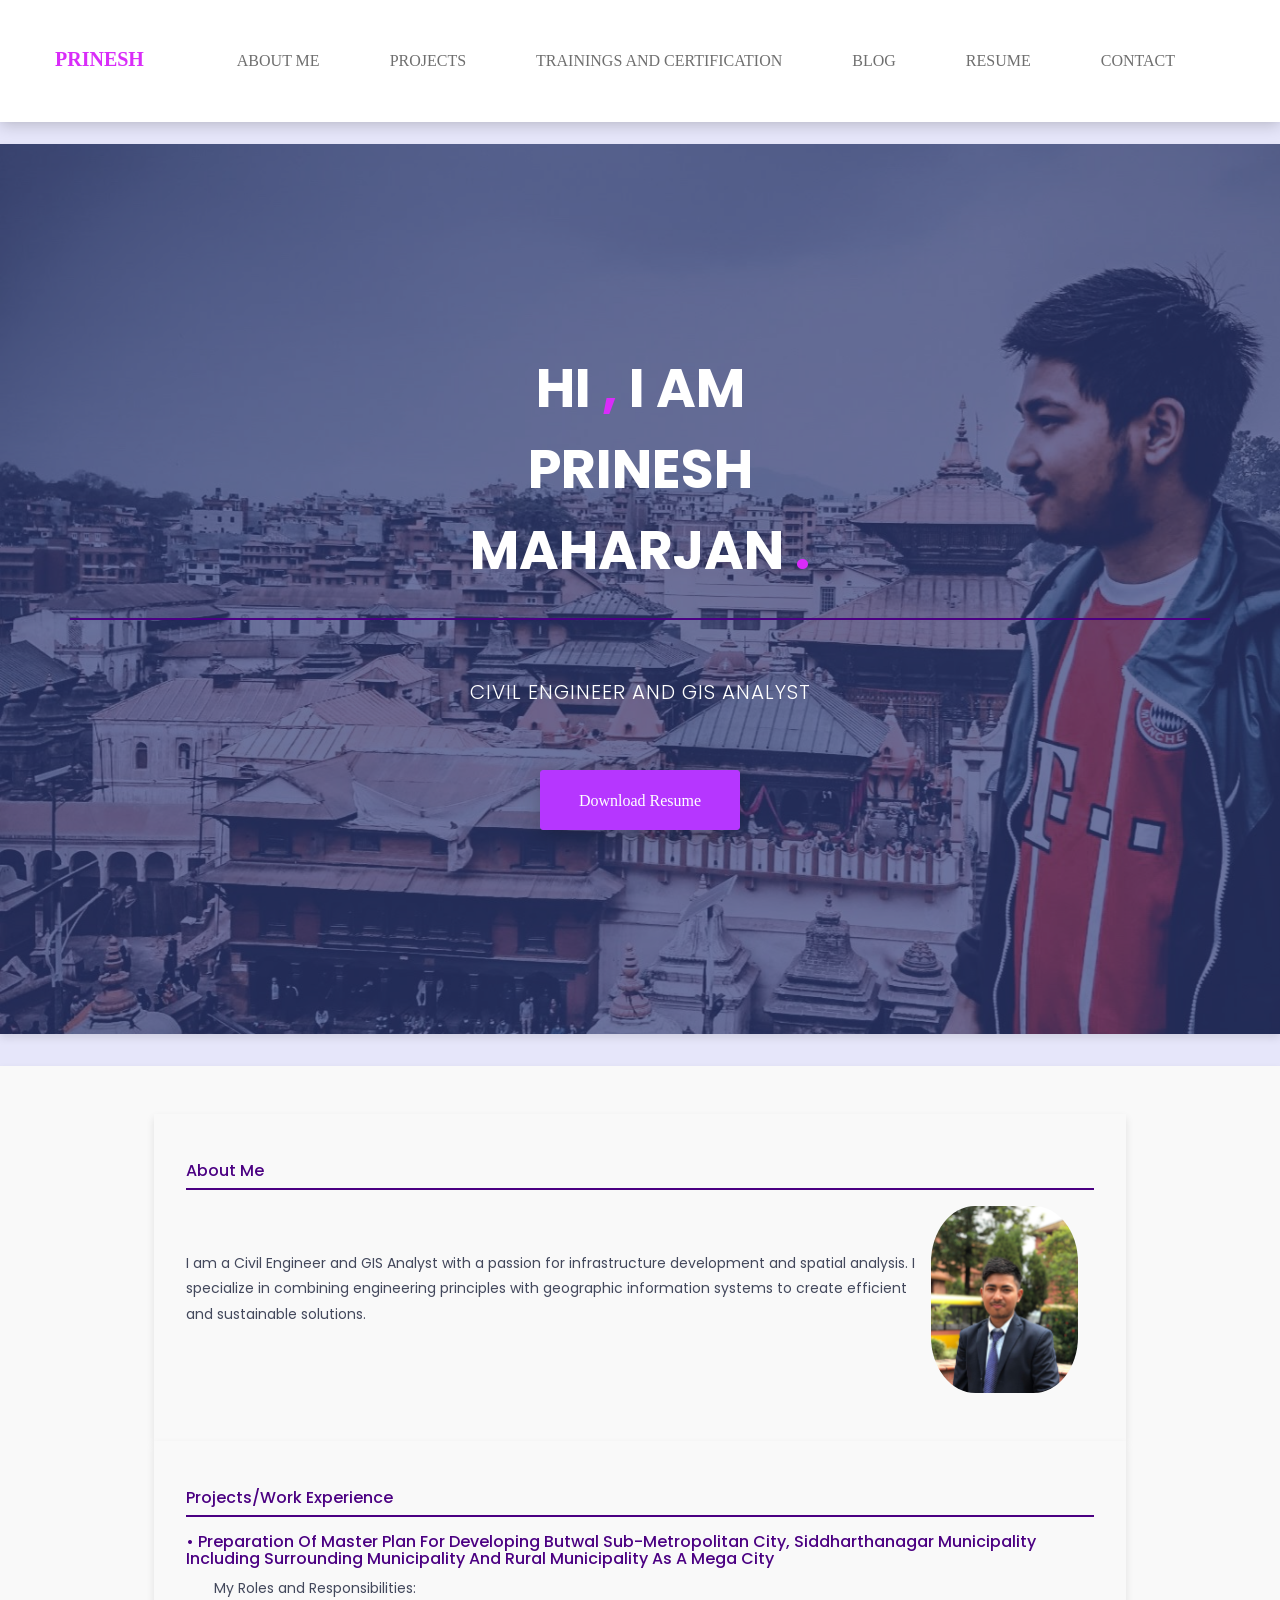
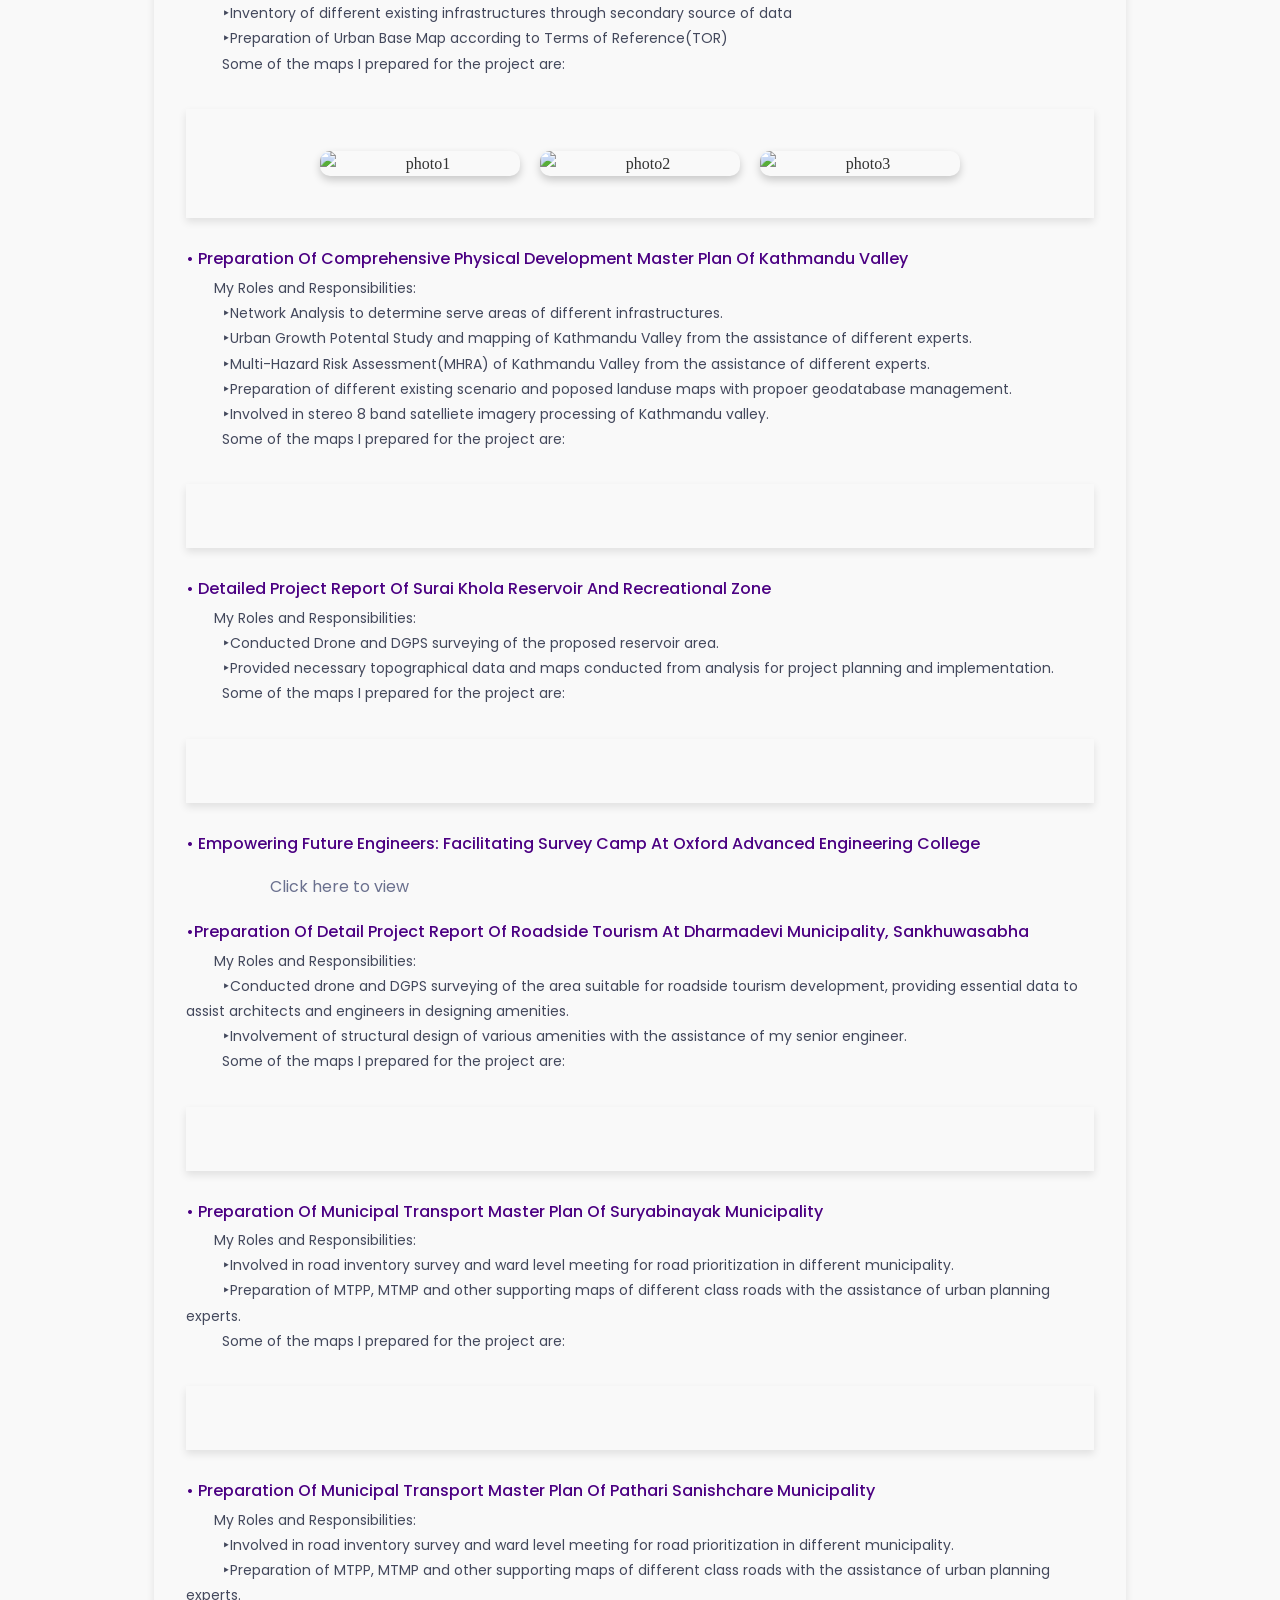
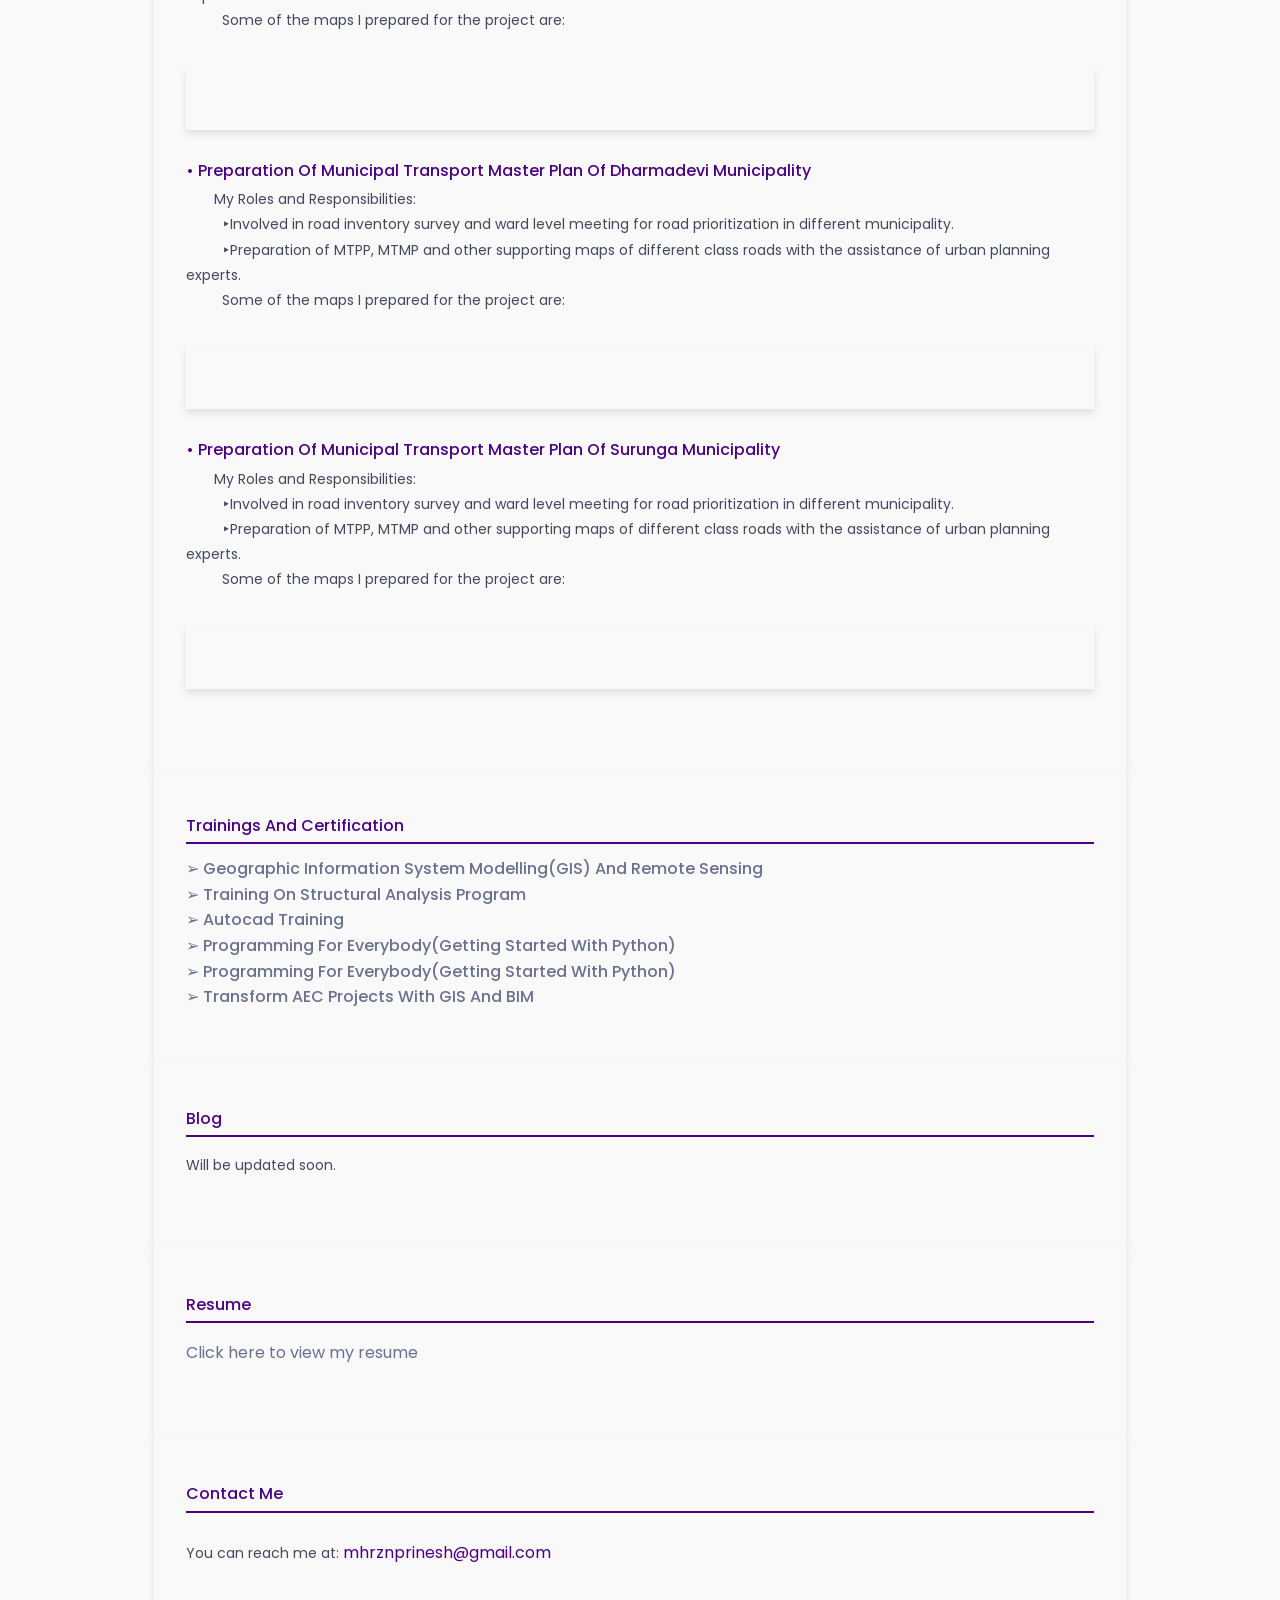
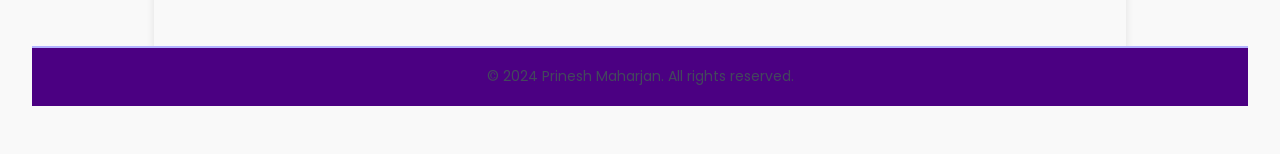
==== commit c2a7b7b1: "modifiedv4" ====
--- a/index.html
+++ b/index.html
@@ -79,7 +79,7 @@
 			                <ul class="nav navbar-nav navbar-right" data-in="fadeInDown" data-out="fadeOutUp">
 			                <li class=" smooth-menu active"></li>
 							            <li class="smooth-menu"><a href="#about">About Me</a></li>
-			                    <li class="smooth-menu"><a href="#project">Projects</a></li>
+			                    <li class="smooth-menu"><a href="#projects">Projects</a></li>
 			                    <li class="smooth-menu"><a href="#trainingandcertification">Trainings and Certification</a></li>
 			                    <li class="smooth-menu"><a href="#blog">Blog</a></li>
 			                    <li class="smooth-menu"><a href="#resume">Resume</a></li>
@@ -104,7 +104,7 @@
 						<div class="header-text">
 							<h2>hi <span>,</span> i am <br> prinesh <br> maharjan <span>.</span>   </h2>
 							<p>civil engineer and gis analyst</p>
-							<a href="assets/download/browney.txt" download>download resume</a>
+							<a href="https://drive.google.com/file/d/1qovM_4F6U5Npy86-ysH1vmc2odJH_3Xo/view?usp=sharing" download>download resume</a>
 						</div><!--/.header-text-->
 					</div><!--/.col-->
 				</div><!-- /.row-->
@@ -113,15 +113,12 @@
 		</section><!--/.welcome-hero-->
 		<!--welcome-hero end -->
 
-
-<head>
-    <meta charset="UTF-8">
-    <meta name="viewport" content="width=device-width, initial-scale=1.0">
-    <title>Prinesh Maharjan</title>
-    <link rel="stylesheet" href="styles.css">
-    <link rel="icon" type="image/PNG" href="img/title.PNG">
-</head>
-    <section id="about" class="content">
+  <section>
+      <link rel="stylesheet" href="styles.css">
+   
+
+    <section id="about" class="content">   
+
       <div>
           <h2>About Me</h2>
           <div class="about-me">
@@ -153,7 +150,7 @@
           </div>
           
           <section id="photo-gallery">
-            <div class="gallery-container">
+            <div class="gallery-container1">
                 <!-- Images will be dynamically loaded here -->
             </div>
         </section>
@@ -180,6 +177,7 @@
         </div>
         <div class="project">
           <h3>•	Detailed Project Report of Surai Khola Reservoir and Recreational Zone</h3>
+          <div>
           <p class="project-description">
             My Roles and Responsibilities:<br>
             &nbsp;&nbsp;&nbsp;&nbsp;&nbsp;&nbsp;&nbsp;&nbsp;&nbsp;‣Conducted Drone and DGPS surveying of the proposed reservoir area.<br>
@@ -187,6 +185,7 @@
             &nbsp;&nbsp;&nbsp;&nbsp;&nbsp;&nbsp;&nbsp;&nbsp;&nbsp;Some of the maps I prepared for the project are:
                <!-- Add description of project -->
           </p>
+          </div>
           <section id="photo-gallery">
             <div class="gallery-container">
                 <!-- Images will be dynamically loaded here -->
@@ -222,6 +221,7 @@
         </div>
         <div class="project">
           <h3>• Preparation of Municipal Transport Master Plan of Suryabinayak Municipality</h3>
+          <div>
           <p class="project-description">
             My Roles and Responsibilities:<br>
             &nbsp;&nbsp;&nbsp;&nbsp;&nbsp;&nbsp;&nbsp;&nbsp;&nbsp;‣Involved in road inventory survey and ward level meeting for road prioritization in different municipality.<br>
@@ -229,6 +229,7 @@
             &nbsp;&nbsp;&nbsp;&nbsp;&nbsp;&nbsp;&nbsp;&nbsp;&nbsp;Some of the maps I prepared for the project are:
                <!-- Add description of project -->
           </p>
+          </div>
           <section id="photo-gallery">
             <div class="gallery-container">
                 <!-- Images will be dynamically loaded here -->
@@ -237,6 +238,7 @@
         </div>
         <div class="project">
           <h3>• Preparation of Municipal Transport Master Plan of Pathari Sanishchare Municipality</h3>
+          <div>
           <p class="project-description">
             My Roles and Responsibilities:<br>
             &nbsp;&nbsp;&nbsp;&nbsp;&nbsp;&nbsp;&nbsp;&nbsp;&nbsp;‣Involved in road inventory survey and ward level meeting for road prioritization in different municipality.<br>
@@ -244,6 +246,7 @@
             &nbsp;&nbsp;&nbsp;&nbsp;&nbsp;&nbsp;&nbsp;&nbsp;&nbsp;Some of the maps I prepared for the project are:
                <!-- Add description of project -->
           </p>
+          </div>
           <section id="photo-gallery">
             <div class="gallery-container">
                 <!-- Images will be dynamically loaded here -->
@@ -252,6 +255,7 @@
         </div>
         <div class="project">
           <h3>• Preparation of Municipal Transport Master Plan of Dharmadevi Municipality</h3>
+          <div>
           <p class="project-description">
             My Roles and Responsibilities:<br>
             &nbsp;&nbsp;&nbsp;&nbsp;&nbsp;&nbsp;&nbsp;&nbsp;&nbsp;‣Involved in road inventory survey and ward level meeting for road prioritization in different municipality.<br>
@@ -259,6 +263,7 @@
             &nbsp;&nbsp;&nbsp;&nbsp;&nbsp;&nbsp;&nbsp;&nbsp;&nbsp;Some of the maps I prepared for the project are:
                <!-- Add description of project -->
           </p>
+          </div>
           <section id="photo-gallery">
             <div class="gallery-container">
                 <!-- Images will be dynamically loaded here -->
@@ -267,6 +272,7 @@
         </div>
         <div class="project">
           <h3>• Preparation of Municipal Transport Master Plan of Surunga Municipality</h3>
+          <div>
           <p class="project-description">
             My Roles and Responsibilities:<br>
             &nbsp;&nbsp;&nbsp;&nbsp;&nbsp;&nbsp;&nbsp;&nbsp;&nbsp;‣Involved in road inventory survey and ward level meeting for road prioritization in different municipality.<br>
@@ -274,6 +280,7 @@
             &nbsp;&nbsp;&nbsp;&nbsp;&nbsp;&nbsp;&nbsp;&nbsp;&nbsp;Some of the maps I prepared for the project are:
                <!-- Add description of project -->
           </p>
+          </div>
           <section id="photo-gallery">
             <div class="gallery-container">
                 <!-- Images will be dynamically loaded here -->
@@ -320,7 +327,7 @@
 
     <section id="resume" class="content">
         <h2>Resume</h2>
-        <p><a href="https://drive.google.com/file/d/12P4r9d3jO0VjFWgnSzFPbS8oG4q8Nt4V/view?usp=sharing" target="_blank">Click here to view my resume</a></p>
+        <p><a href="https://drive.google.com/file/d/1qovM_4F6U5Npy86-ysH1vmc2odJH_3Xo/view?usp=sharing" target="_blank">Click here to view my resume</a></p>
     </section>
     <section id="contact" class="content">
       <h2>Contact Me</h2>
@@ -332,5 +339,6 @@
         <p>&copy; 2024 Prinesh Maharjan. All rights reserved.</p>
     </footer>
     <script src="script.js"></script>
+  </section>
 </body>
 </html>
--- a/styles.css
+++ b/styles.css
@@ -144,7 +144,7 @@
   }
 }
 .project h3 {
-  font-size: 1.3em; /* Adjust font size as needed */
+  font-size: 1.0em; /* Adjust font size as needed */
   color: #4B0082; /* Adjust color as desired */
   margin-bottom: 0.5em; /* Adjust spacing */
 }
@@ -235,13 +235,13 @@
   text-align: center;
 }
 
-.gallery-container {
+.gallery-container1 {
   display: flex;
   flex-wrap: wrap;
   justify-content: center;
 }
 
-.gallery-container img {
+.gallery-container1 img {
   width: 200px; /* Adjust size as needed */
   height: auto;
   margin: 10px;
@@ -250,6 +250,6 @@
   transition: transform 0.3s ease;
 }
 
-.gallery-container img:hover {
+.gallery-container1 img:hover {
   transform: scale(1.1); /* Slight zoom effect on hover */
 }
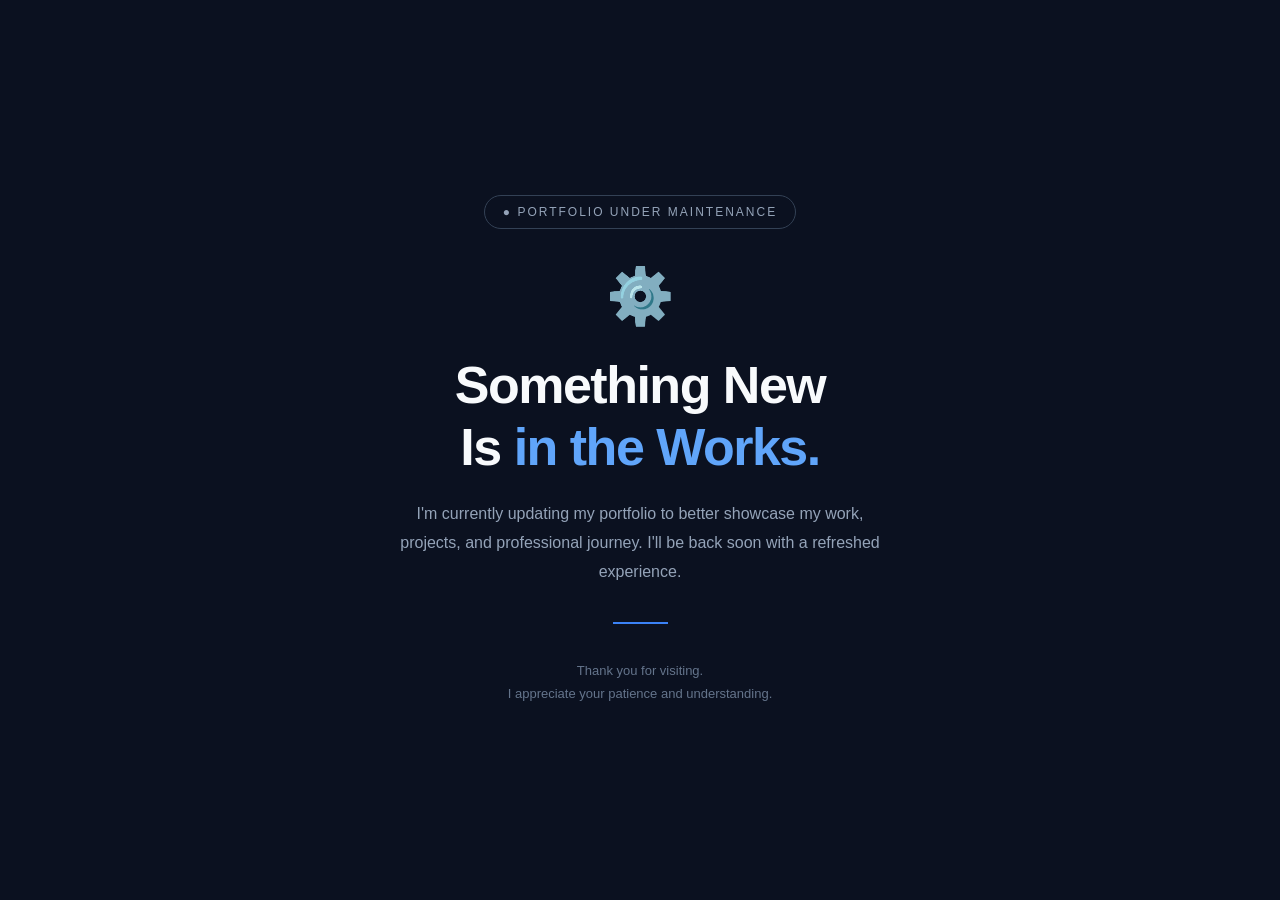
==== commit e9083493: "Update index.html" ====
--- a/index.html
+++ b/index.html
@@ -1,344 +1,138 @@
-<!doctype html>
-<html class="no-js" lang="en">
 
-    <head>
-        <!-- meta data -->
-        <meta charset="utf-8">
-        <meta http-equiv="X-UA-Compatible" content="IE=edge">
-        <meta name="viewport" content="width=device-width, initial-scale=1">
-        <!-- The above 3 meta tags *must* come first in the head; any other head content must come *after* these tags -->
+<!DOCTYPE html>
+<html lang="en">
+<head>
+    <meta charset="UTF-8">
+    <meta name="viewport" content="width=device-width, initial-scale=1.0">
+    <meta name="theme-color" content="#0b1120">
 
-        <!--font-family-->
-		<link href="https://fonts.googleapis.com/css?family=Poppins:100,200,300,400,500,600,700,800,900&amp;subset=devanagari,latin-ext" rel="stylesheet">
-        
-        <!-- title of site -->
-        <title>Prinesh Maharjan</title>
+    <title>Portfolio Under Maintenance</title>
 
-        <!-- For favicon png -->
-		<link rel="shortcut icon" type="image/icon" href="img/title.PNG"/>
-       
-        <!--font-awesome.min.css-->
-        <link rel="stylesheet" href="assets/css/font-awesome.min.css">
+    <style>
+        * {
+            margin: 0;
+            padding: 0;
+            box-sizing: border-box;
+        }
 
-		<!--flat icon css-->
-		<link rel="stylesheet" href="assets/css/flaticon.css">
+        body {
+            min-height: 100vh;
+            display: flex;
+            align-items: center;
+            justify-content: center;
+            padding: 25px;
+            font-family: Arial, Helvetica, sans-serif;
+            background: #0b1120;
+            color: #f8fafc;
+        }
 
-		<!--animate.css-->
-        <link rel="stylesheet" href="assets/css/animate.css">
+        .container {
+            width: 100%;
+            max-width: 650px;
+            text-align: center;
+            animation: fadeIn 1.2s ease;
+        }
 
-        <!--owl.carousel.css-->
-        <link rel="stylesheet" href="assets/css/owl.carousel.min.css">
-		<link rel="stylesheet" href="assets/css/owl.theme.default.min.css">
-		
-        <!--bootstrap.min.css-->
-        <link rel="stylesheet" href="assets/css/bootstrap.min.css">
-		
-		<!-- bootsnav -->
-		<link rel="stylesheet" href="assets/css/bootsnav.css" >	
-        
-        <!--style.css-->
-        <link rel="stylesheet" href="assets/css/style.css">
-        
-        <!--responsive.css-->
-        <link rel="stylesheet" href="assets/css/responsive.css">
-        
-        <!-- HTML5 shim and Respond.js for IE8 support of HTML5 elements and media queries -->
-        <!-- WARNING: Respond.js doesn't work if you view the page via file:// -->
-		
-        <!--[if lt IE 9]>
-			<script src="https://oss.maxcdn.com/html5shiv/3.7.3/html5shiv.min.js"></script>
-			<script src="https://oss.maxcdn.com/respond/1.4.2/respond.min.js"></script>
-        <![endif]-->
+        .status {
+            display: inline-block;
+            padding: 9px 18px;
+            margin-bottom: 35px;
+            border: 1px solid #334155;
+            border-radius: 30px;
+            color: #94a3b8;
+            font-size: 12px;
+            letter-spacing: 2px;
+            text-transform: uppercase;
+        }
 
-    </head>
-	
-	<body>
-		<!--[if lte IE 9]>
-            <p class="browserupgrade">You are using an <strong>outdated</strong> browser. Please <a href="https://browsehappy.com/">upgrade your browser</a> to improve your experience and security.</p>
-        <![endif]-->
-		
-		<!-- top-area Start -->
-		<header class="top-area">
-			<div class="header-area">
-				<!-- Start Navigation -->
-			    <nav class="navbar navbar-default bootsnav navbar-fixed dark no-background">
+        .icon {
+            font-size: 55px;
+            margin-bottom: 25px;
+        }
 
-			        <div class="container">
+        h1 {
+            font-size: clamp(32px, 6vw, 52px);
+            font-weight: 600;
+            line-height: 1.2;
+            letter-spacing: -1.5px;
+            margin-bottom: 22px;
+        }
 
-			            <!-- Start Header Navigation -->
-			            <div class="navbar-header">
-			                <button type="button" class="navbar-toggle" data-toggle="collapse" data-target="#navbar-menu">
-			                    <i class="fa fa-bars"></i>
-			                </button>
-			                <a class="navbar-brand" href="index.html">prinesh</a>
-			            </div><!--/.navbar-header-->
-			            <!-- End Header Navigation -->
+        h1 span {
+            color: #60a5fa;
+        }
 
-			            <!-- Collect the nav links, forms, and other content for toggling -->
-			            <div class="collapse navbar-collapse menu-ui-design" id="navbar-menu">
-			                <ul class="nav navbar-nav navbar-right" data-in="fadeInDown" data-out="fadeOutUp">
-			                <li class=" smooth-menu active"></li>
-							            <li class="smooth-menu"><a href="#about">About Me</a></li>
-			                    <li class="smooth-menu"><a href="#projects">Projects</a></li>
-			                    <li class="smooth-menu"><a href="#trainingandcertification">Trainings and Certification</a></li>
-			                    <li class="smooth-menu"><a href="#blog">Blog</a></li>
-			                    <li class="smooth-menu"><a href="#resume">Resume</a></li>
-			                    <li class="smooth-menu"><a href="#contact">contact</a></li>
-			                </ul><!--/.nav -->
-			            </div><!-- /.navbar-collapse -->
-			        </div><!--/.container-->
-			    </nav><!--/nav-->
-			    <!-- End Navigation -->
-			</div><!--/.header-area-->
+        .description {
+            max-width: 510px;
+            margin: 0 auto;
+            color: #94a3b8;
+            font-size: 16px;
+            line-height: 1.8;
+        }
 
-		    <div class="clearfix"></div>
+        .divider {
+            width: 55px;
+            height: 2px;
+            background: #3b82f6;
+            margin: 35px auto;
+        }
 
-		</header><!-- /.top-area-->
-		<!-- top-area End -->
-	
-		<!--welcome-hero start -->
-		<section id="welcome-hero" class="welcome-hero">
-			<div class="container">
-				<div class="row">
-					<div class="col-md-12 text-center">
-						<div class="header-text">
-							<h2>hi <span>,</span> i am <br> prinesh <br> maharjan <span>.</span>   </h2>
-							<p>civil engineer and gis analyst</p>
-							<a href="https://drive.google.com/file/d/1qovM_4F6U5Npy86-ysH1vmc2odJH_3Xo/view?usp=sharing" download>download resume</a>
-						</div><!--/.header-text-->
-					</div><!--/.col-->
-				</div><!-- /.row-->
-			</div><!-- /.container-->
+        .footer {
+            color: #64748b;
+            font-size: 13px;
+            line-height: 1.8;
+        }
 
-		</section><!--/.welcome-hero-->
-		<!--welcome-hero end -->
+        @keyframes fadeIn {
+            from {
+                opacity: 0;
+                transform: translateY(20px);
+            }
+            to {
+                opacity: 1;
+                transform: translateY(0);
+            }
+        }
 
-  <section>
-      <link rel="stylesheet" href="styles.css">
-   
+        @media (max-width: 480px) {
+            .description {
+                font-size: 14px;
+            }
+        }
+    </style>
+</head>
 
-    <section id="about" class="content">   
+<body>
 
-      <div>
-          <h2>About Me</h2>
-          <div class="about-me">
-              <div class="about-me-text">
-                  <p>
-                    I am a Civil Engineer and GIS Analyst with a passion for infrastructure development and spatial analysis. I specialize in combining engineering principles with geographic information systems to create efficient and sustainable solutions.
-                  </p>
-                  
-              </div>
-              <div class="about-me-photo">
-                  <img src="img/my_photo.jpg" alt="Your Photo">
-              </div>
-          </div>
-      </div>
-  </section>
+    <main class="container">
 
-    <section id="projects" class="content">
-        <h2>Projects/Work Experience</h2>
-        <div class="project">
-          <h3>• Preparation of Master Plan for developing Butwal Sub-Metropolitan City, Siddharthanagar Municipality including surrounding Municipality and Rural Municipality as a Mega City</h3>
-          <div>
-            <p class="project-description">
-              My Roles and Responsibilities:<br>
-              &nbsp;&nbsp;&nbsp;&nbsp;&nbsp;&nbsp;&nbsp;&nbsp;&nbsp;‣Inventory of different existing infrastructures through secondary source of data<br>
-              &nbsp;&nbsp;&nbsp;&nbsp;&nbsp;&nbsp;&nbsp;&nbsp;&nbsp;‣Preparation of Urban Base Map according to Terms of Reference(TOR)<br>
-              &nbsp;&nbsp;&nbsp;&nbsp;&nbsp;&nbsp;&nbsp;&nbsp;&nbsp;Some of the maps I prepared for the project are:
-                 <!-- Add description of project -->
-            </p>
-          </div>
-          
-          <section id="photo-gallery">
-            <div class="gallery-container1">
-                <!-- Images will be dynamically loaded here -->
-            </div>
-        </section>
+        <div class="status">
+            ● Portfolio Under Maintenance
         </div>
-        <div class="project">
-          <h3>• Preparation of Comprehensive Physical Development Master Plan of Kathmandu Valley</h3>
-          <div>
-          <p class="project-description">
-            My Roles and Responsibilities:<br>
-            &nbsp;&nbsp;&nbsp;&nbsp;&nbsp;&nbsp;&nbsp;&nbsp;&nbsp;‣Network Analysis to determine serve areas of different infrastructures.<br>
-            &nbsp;&nbsp;&nbsp;&nbsp;&nbsp;&nbsp;&nbsp;&nbsp;&nbsp;‣Urban Growth Potental Study and mapping of Kathmandu Valley from the assistance of different experts.<br>
-            &nbsp;&nbsp;&nbsp;&nbsp;&nbsp;&nbsp;&nbsp;&nbsp;&nbsp;‣Multi-Hazard Risk Assessment(MHRA) of Kathmandu Valley from the assistance of different experts.<br>
-            &nbsp;&nbsp;&nbsp;&nbsp;&nbsp;&nbsp;&nbsp;&nbsp;&nbsp;‣Preparation of different existing scenario and poposed landuse maps with propoer geodatabase management.<br>
-            &nbsp;&nbsp;&nbsp;&nbsp;&nbsp;&nbsp;&nbsp;&nbsp;&nbsp;‣Involved in stereo 8 band satelliete imagery processing of Kathmandu valley.<br>
-            &nbsp;&nbsp;&nbsp;&nbsp;&nbsp;&nbsp;&nbsp;&nbsp;&nbsp;Some of the maps I prepared for the project are:
-               <!-- Add description of project -->
-          </p>
-          </div>
-          <section id="photo-gallery">
-            <div class="gallery-container">
-                <!-- Images will be dynamically loaded here -->
-            </div>
-        </section>
-        </div>
-        <div class="project">
-          <h3>•	Detailed Project Report of Surai Khola Reservoir and Recreational Zone</h3>
-          <div>
-          <p class="project-description">
-            My Roles and Responsibilities:<br>
-            &nbsp;&nbsp;&nbsp;&nbsp;&nbsp;&nbsp;&nbsp;&nbsp;&nbsp;‣Conducted Drone and DGPS surveying of the proposed reservoir area.<br>
-            &nbsp;&nbsp;&nbsp;&nbsp;&nbsp;&nbsp;&nbsp;&nbsp;&nbsp;‣Provided necessary topographical data and maps conducted from analysis for project planning and implementation.<br>
-            &nbsp;&nbsp;&nbsp;&nbsp;&nbsp;&nbsp;&nbsp;&nbsp;&nbsp;Some of the maps I prepared for the project are:
-               <!-- Add description of project -->
-          </p>
-          </div>
-          <section id="photo-gallery">
-            <div class="gallery-container">
-                <!-- Images will be dynamically loaded here -->
-            </div>
-        </section>
-        </div>
-        <div class="project">
-          <h3>• Empowering Future Engineers: Facilitating Survey Camp at Oxford Advanced Engineering College</h3>
-          <p class="project-description">
-            
-          </p>
-          <p class="project-description">
-            <!-- Add description of project -->
-          </p>
-          <p class="project-description1">
-            <a href="img/surveycampletter.jpg" target="_blank">Click here to view</a>
-          </p>
-        </div>
-        <div class="project">
-          <h3>•Preparation of Detail Project Report of Roadside Tourism at Dharmadevi Municipality, Sankhuwasabha</h3>
-          <p class="project-description">
-            My Roles and Responsibilities:<br>
-            &nbsp;&nbsp;&nbsp;&nbsp;&nbsp;&nbsp;&nbsp;&nbsp;&nbsp;‣Conducted drone and DGPS surveying of the area suitable for roadside tourism development, providing essential data to assist architects and engineers in designing amenities.<br>
-            &nbsp;&nbsp;&nbsp;&nbsp;&nbsp;&nbsp;&nbsp;&nbsp;&nbsp;‣Involvement of structural design of various amenities with the assistance of my senior engineer.<br>
-            &nbsp;&nbsp;&nbsp;&nbsp;&nbsp;&nbsp;&nbsp;&nbsp;&nbsp;Some of the maps I prepared for the project are:
-               <!-- Add description of project -->
-          </p>
-          <section id="photo-gallery">
-            <div class="gallery-container">
-                <!-- Images will be dynamically loaded here -->
-            </div>
-        </section>
-        </div>
-        <div class="project">
-          <h3>• Preparation of Municipal Transport Master Plan of Suryabinayak Municipality</h3>
-          <div>
-          <p class="project-description">
-            My Roles and Responsibilities:<br>
-            &nbsp;&nbsp;&nbsp;&nbsp;&nbsp;&nbsp;&nbsp;&nbsp;&nbsp;‣Involved in road inventory survey and ward level meeting for road prioritization in different municipality.<br>
-            &nbsp;&nbsp;&nbsp;&nbsp;&nbsp;&nbsp;&nbsp;&nbsp;&nbsp;‣Preparation of MTPP, MTMP and other supporting maps of different class roads with the assistance of urban planning experts.<br>
-            &nbsp;&nbsp;&nbsp;&nbsp;&nbsp;&nbsp;&nbsp;&nbsp;&nbsp;Some of the maps I prepared for the project are:
-               <!-- Add description of project -->
-          </p>
-          </div>
-          <section id="photo-gallery">
-            <div class="gallery-container">
-                <!-- Images will be dynamically loaded here -->
-            </div>
-        </section>
-        </div>
-        <div class="project">
-          <h3>• Preparation of Municipal Transport Master Plan of Pathari Sanishchare Municipality</h3>
-          <div>
-          <p class="project-description">
-            My Roles and Responsibilities:<br>
-            &nbsp;&nbsp;&nbsp;&nbsp;&nbsp;&nbsp;&nbsp;&nbsp;&nbsp;‣Involved in road inventory survey and ward level meeting for road prioritization in different municipality.<br>
-            &nbsp;&nbsp;&nbsp;&nbsp;&nbsp;&nbsp;&nbsp;&nbsp;&nbsp;‣Preparation of MTPP, MTMP and other supporting maps of different class roads with the assistance of urban planning experts.<br>
-            &nbsp;&nbsp;&nbsp;&nbsp;&nbsp;&nbsp;&nbsp;&nbsp;&nbsp;Some of the maps I prepared for the project are:
-               <!-- Add description of project -->
-          </p>
-          </div>
-          <section id="photo-gallery">
-            <div class="gallery-container">
-                <!-- Images will be dynamically loaded here -->
-            </div>
-        </section>
-        </div>
-        <div class="project">
-          <h3>• Preparation of Municipal Transport Master Plan of Dharmadevi Municipality</h3>
-          <div>
-          <p class="project-description">
-            My Roles and Responsibilities:<br>
-            &nbsp;&nbsp;&nbsp;&nbsp;&nbsp;&nbsp;&nbsp;&nbsp;&nbsp;‣Involved in road inventory survey and ward level meeting for road prioritization in different municipality.<br>
-            &nbsp;&nbsp;&nbsp;&nbsp;&nbsp;&nbsp;&nbsp;&nbsp;&nbsp;‣Preparation of MTPP, MTMP and other supporting maps of different class roads with the assistance of urban planning experts.<br>
-            &nbsp;&nbsp;&nbsp;&nbsp;&nbsp;&nbsp;&nbsp;&nbsp;&nbsp;Some of the maps I prepared for the project are:
-               <!-- Add description of project -->
-          </p>
-          </div>
-          <section id="photo-gallery">
-            <div class="gallery-container">
-                <!-- Images will be dynamically loaded here -->
-            </div>
-        </section>
-        </div>
-        <div class="project">
-          <h3>• Preparation of Municipal Transport Master Plan of Surunga Municipality</h3>
-          <div>
-          <p class="project-description">
-            My Roles and Responsibilities:<br>
-            &nbsp;&nbsp;&nbsp;&nbsp;&nbsp;&nbsp;&nbsp;&nbsp;&nbsp;‣Involved in road inventory survey and ward level meeting for road prioritization in different municipality.<br>
-            &nbsp;&nbsp;&nbsp;&nbsp;&nbsp;&nbsp;&nbsp;&nbsp;&nbsp;‣Preparation of MTPP, MTMP and other supporting maps of different class roads with the assistance of urban planning experts.<br>
-            &nbsp;&nbsp;&nbsp;&nbsp;&nbsp;&nbsp;&nbsp;&nbsp;&nbsp;Some of the maps I prepared for the project are:
-               <!-- Add description of project -->
-          </p>
-          </div>
-          <section id="photo-gallery">
-            <div class="gallery-container">
-                <!-- Images will be dynamically loaded here -->
-            </div>
-        </section>
-        </div>
-      <!-- Add more projects as needed -->
-  </div>
-    </section>
 
+        <div class="icon">⚙️</div>
 
+        <h1>
+            Something New<br>
+            Is <span>in the Works.</span>
+        </h1>
 
+        <p class="description">
+            I'm currently updating my portfolio to better
+            showcase my work, projects, and professional
+            journey.
 
-    <section id="trainingandcertification" class="content">
-      <h2>Trainings and Certification</h2>
-      <div class="project">
-        <h3 ><a href="https://drive.google.com/file/d/1xkXOKs-M2ObkUAygDFNJ6Yp83h86XC0r/view" target="_blank">➢ Geographic Information System Modelling(GIS) and Remote Sensing</a></h3>
-      </div>
-      <div class="project">
-        <h3 ><a href="https://drive.google.com/file/d/1AWXhsP3srSuNnswXl-4u-KMXmGTKPdyC/view" target="_blank">➢ Training on Structural Analysis Program</a></h3>
-      </div>
-      <div class="project">
-        <h3 ><a href="https://drive.google.com/file/d/1JRjP288HRYZsNJUZ49BY5DtVw84GyGCf/view" target="_blank">➢ Autocad Training</a></h3>
-      </div>
-      <div class="project">
-        <h3 ><a href="https://drive.google.com/file/d/1nC6KuKKN3s8HMK_GQEErxIp6MYs9k9O5/view" target="_blank">➢ Programming for Everybody(Getting Started with Python)</a></h3>
-      </div>
-      <div class="project">
-        <h3 ><a href="https://drive.google.com/file/d/1nC6KuKKN3s8HMK_GQEErxIp6MYs9k9O5/view" target="_blank">➢ Programming for Everybody(Getting Started with Python)</a></h3>
-      </div>
-      <div class="project">
-        <h3 ><a href="https://drive.google.com/file/d/1UPctaS2NDjixviNZ_Ga3DD-c7Y39-O7s/view" target="_blank">➢ Transform AEC Projects with GIS and BIM</a></h3>
-      </div>
-    </section>
+            I'll be back soon with a refreshed experience.
+        </p>
 
+        <div class="divider"></div>
 
+        <p class="footer">
+            Thank you for visiting.<br>
+            I appreciate your patience and understanding.
+        </p>
 
+    </main>
 
-
-    <section id="blog" class="content">
-        <h2>Blog</h2>
-        <p>Will be updated soon.</p>
-    </section>
-
-    <section id="resume" class="content">
-        <h2>Resume</h2>
-        <p><a href="https://drive.google.com/file/d/1qovM_4F6U5Npy86-ysH1vmc2odJH_3Xo/view?usp=sharing" target="_blank">Click here to view my resume</a></p>
-    </section>
-    <section id="contact" class="content">
-      <h2>Contact Me</h2>
-      
-      <p>You can reach me at: <a href="mailto:mhrznprinesh@gmail.com?subject=Contact%20Form%20Submission&body=Hello,%0A%0AI%20am%20interested%20in%20..." class="contact-link">mhrznprinesh@gmail.com</a>
-      </p>
-  </section>
-    <footer>
-        <p>&copy; 2024 Prinesh Maharjan. All rights reserved.</p>
-    </footer>
-    <script src="script.js"></script>
-  </section>
 </body>
-</html>+</html>
